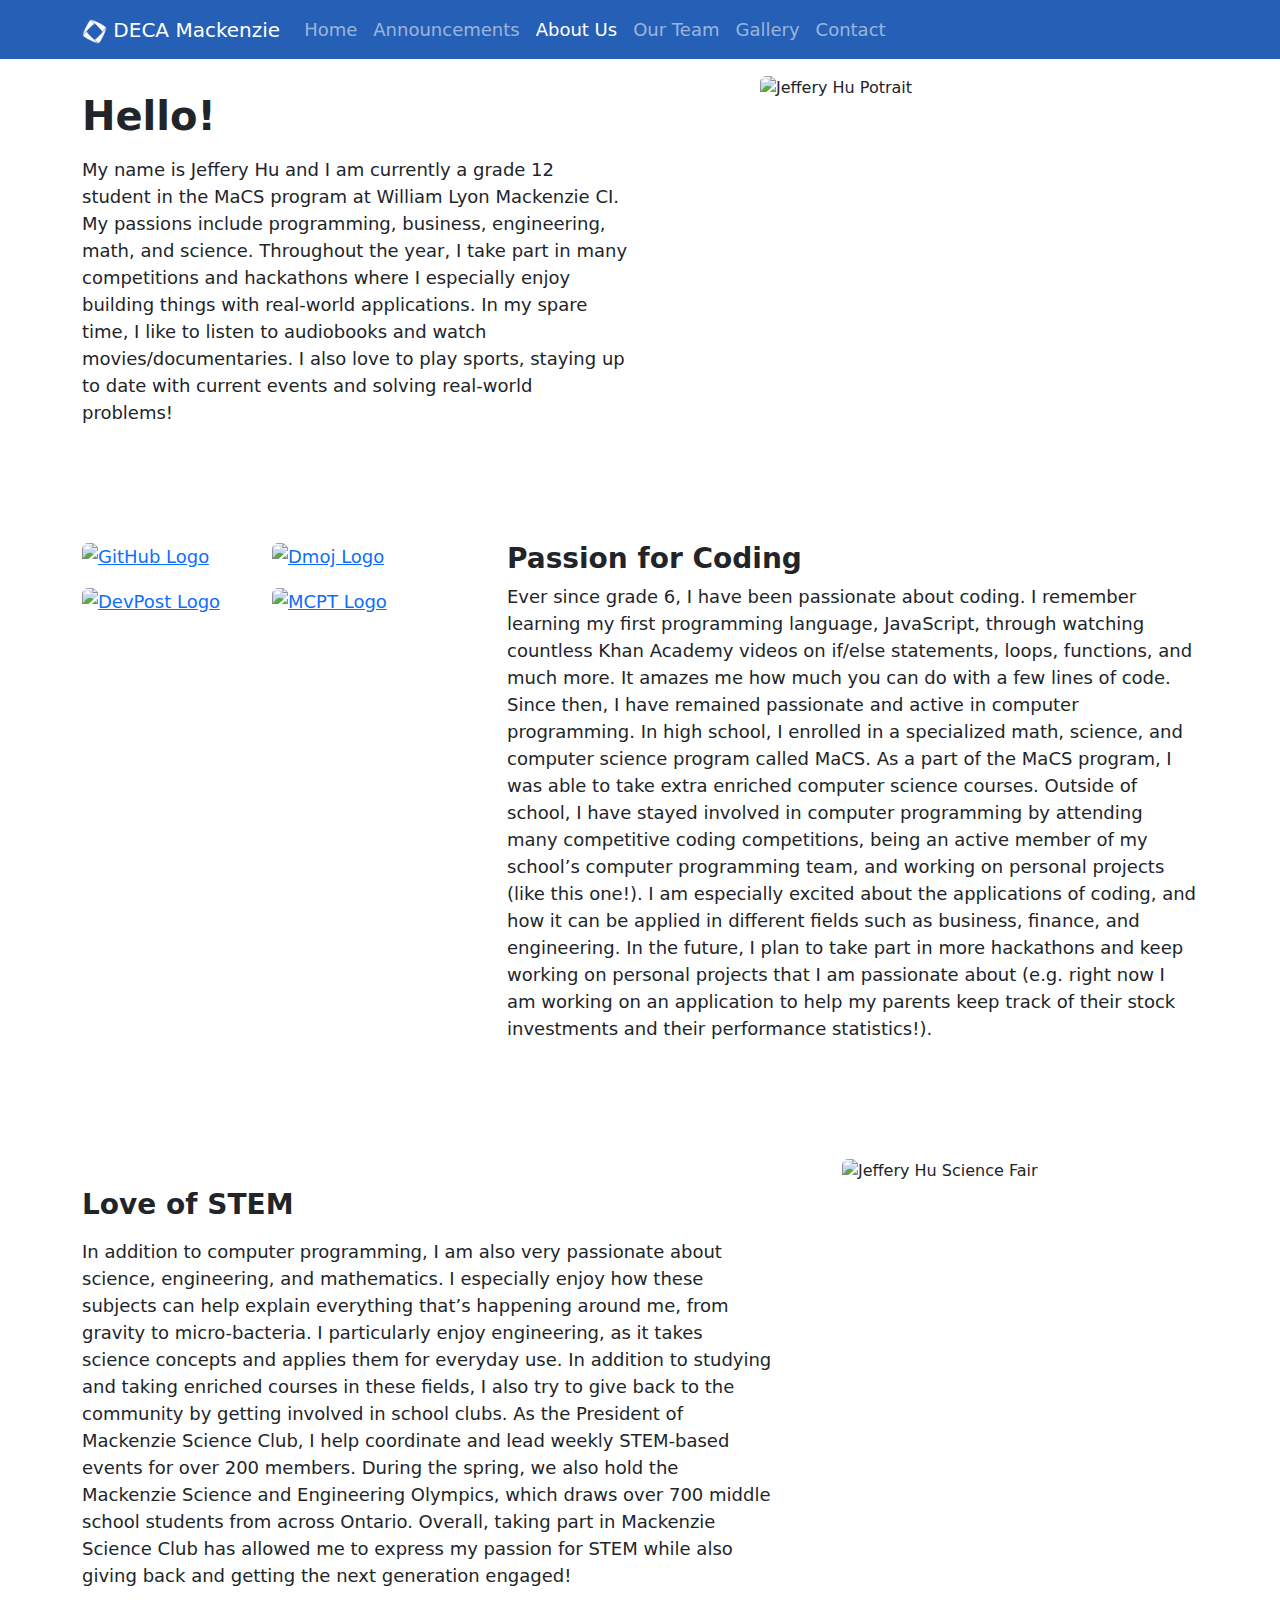
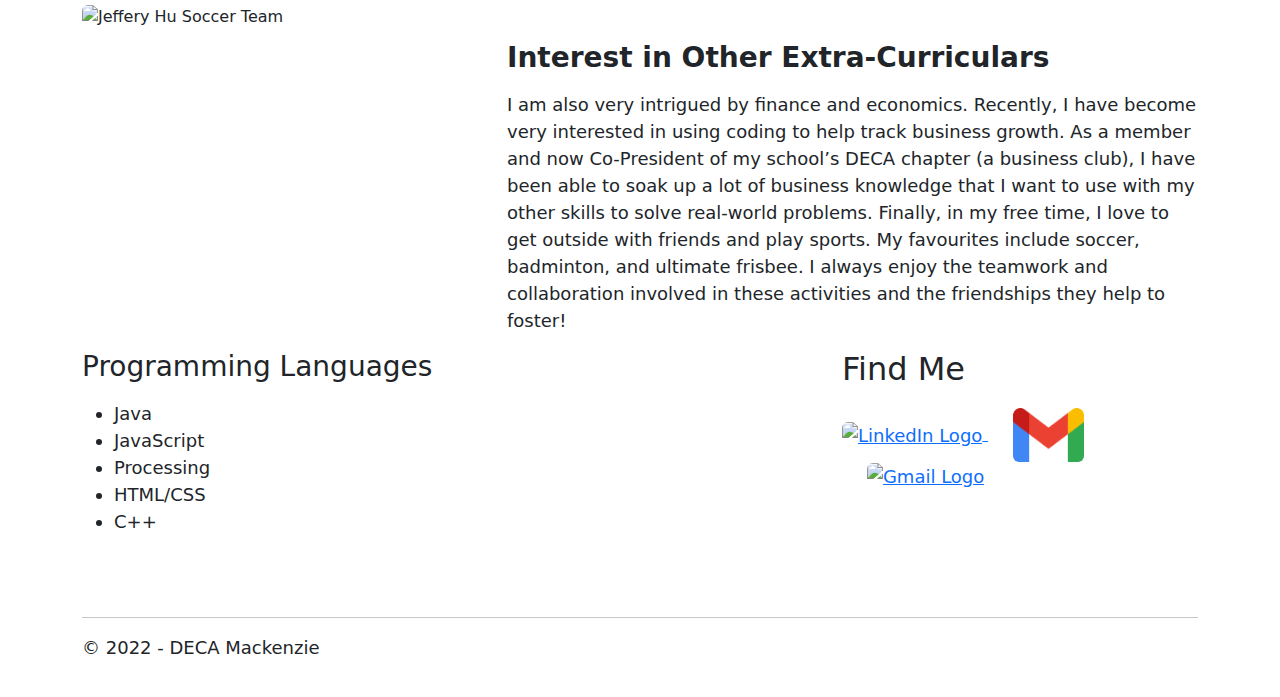
==== docs/About.html @ 407c407c "Finished Home Page" ====
<!DOCTYPE html>

<html lang="en"
    class=" js flexbox flexboxlegacy canvas canvastext webgl no-touch geolocation postmessage websqldatabase indexeddb hashchange history draganddrop websockets rgba hsla multiplebgs backgroundsize borderimage borderradius boxshadow textshadow opacity cssanimations csscolumns cssgradients cssreflections csstransforms csstransforms3d csstransitions fontface generatedcontent video audio localstorage sessionstorage webworkers no-applicationcache svg inlinesvg smil svgclippaths">

<head>
    <!-- Google tag (gtag.js) -->
    <script async src="https://www.googletagmanager.com/gtag/js?id=G-XSNW351X1J"></script>
    <script>
        window.dataLayer = window.dataLayer || [];
        function gtag() { dataLayer.push(arguments); }
        gtag('js', new Date());

        gtag('config', 'G-XSNW351X1J');
    </script>
    <meta http-equiv="Content-Type" content="text/html; charset=UTF-8">
    <meta name="viewport" content="width=device-width, initial-scale=1.0">
    <link href="favicon.ico" rel="shortcut icon" type="image/x-icon" />
    <title>About Us</title>
    <script src="modernizr-2.8.3.js"></script>
    <link href="bootstrap.css" rel="stylesheet">
    <link href="Site.css" rel="stylesheet">
    <link href="favicon.ico" rel="shortcut icon" type="image/x-icon">
    <link rel="stylesheet" href="https://cdn.jsdelivr.net/npm/bootstrap-icons@1.5.0/font/bootstrap-icons.css">
</head>

<body>

    <script src="jquery-3.4.1.js" type="text/javascript"></script>
    <script src="bootstrap.js" type="text/javascript"></script>


    <header>
        <nav class="navbar navbar-expand-lg navbar-dark fixed-top bg-primary">
            <div class="container">
                <a class="navbar-brand" href="Home.html">
                    <img src="images/DECA Diamond.png" width="25" height="25" class="d-inline-block align top"
                        alt="DECA Diamond">
                    DECA Mackenzie
                </a>

                <button class="navbar-toggler" type="button" data-bs-toggle="collapse" data-bs-target="#navbarCollapse"
                    aria-controls="navbarCollapse" aria-expanded="false" aria-label="Toggle navigation">
                    <span class="navbar-toggler-icon"></span>
                </button>

                <div class="collapse navbar-collapse" id="navbarCollapse">
                    <ul class="nav navbar-nav mr-auto">
                        <li class="nav-item">
                            <a class="nav-link" href="Home.html">Home</a>
                        </li>
                        <li class="nav-item">
                            <a class="nav-link" href="Announcements.html">Announcements</a>
                        </li>
                        <li class="nav-item">
                            <a class="nav-link active" href="About.html">About Us</a>
                        </li>
                        <li class="nav-item">
                            <a class="nav-link" href="Team.html">Our Team</a>
                        </li>
                        <li class="nav-item">
                            <a class="nav-link" href="Gallery.html">Gallery</a>
                        </li>
                        <li class="nav-item">
                            <a class="nav-link" href="Contact.html">Contact</a>
                        </li>
                    </ul>
                </div>
            </div>
        </nav>
    </header>

    <div class="container" style="margin-top: 2%">
        <div class="row gx-4">
            <div class="col-md-6" style="margin-bottom: 100px;">
                <h1 class="mt-6 my-3"><b>Hello!</b></h1>
                <p>My name is Jeffery Hu and I am currently a grade 12 student in the MaCS program at William Lyon
                    Mackenzie CI.

                    My passions include programming, business, engineering, math, and science. Throughout the year, I
                    take part in many competitions and hackathons where I especially enjoy building things with
                    real-world applications.
                    In my spare time, I like to listen to audiobooks and watch movies/documentaries. I also love to play
                    sports, staying up to date with current events and solving real-world problems!
            </div>
            <div class="col-md-6" style="margin-bottom: 100px; padding-left: 120px;">
                <img src="images/JefferyWebPhoto.jpg" alt="Jeffery Hu Potrait" width="75%" height="75%"
                    class="rounded img-fluid">
            </div>
        </div>

        <div class="row gx-4">
            <div class="col-md-2">
                <p><a href="https://github.com/Jeffery05" target="_blank" rel="noopener noreferrer">
                        <img src="images/GitHub.png" alt="GitHub Logo" width="100%" height="100%"
                            class="rounded img-fluid">
                    </a></p>
                <p><a href="https://devpost.com/jeffery-hu?ref_content=user-portfolio&ref_feature=portfolio&ref_medium=global-nav"
                        target="_blank" rel="noopener noreferrer">
                        <img src="images/DevPost.jpg" alt="DevPost Logo" width="100%" height="100%"
                            class="rounded img-fluid">
                    </a></p>
            </div>
            <div class="col-md-2">
                <p><a href="https://dmoj.ca/user/FalconX" target="_blank" rel="noopener noreferrer">
                        <img src="images/Dmoj.png" alt="Dmoj Logo" width="100%" height="100%" class="rounded img-fluid">
                    </a></p>
                <p><a href="https://mcpt.ca/user/FalconX" target="_blank" rel="noopener noreferrer">
                        <img src="images/MCPT.png" alt="MCPT Logo" width="100%" height="100%" class="rounded img-fluid">
                    </a></p>
            </div>
            <div class="col-md-8" style="margin-bottom: 100px; padding-left: 5%">
                <h3><b>Passion for Coding</b></h3>
                <p>Ever since grade 6, I have been passionate about coding. I remember learning my first programming
                    language, JavaScript, through watching countless Khan Academy videos on if/else statements, loops,
                    functions, and much more. It amazes me how much you can do with a few lines of code. Since then, I
                    have remained passionate and active in computer programming. In high school, I enrolled in a
                    specialized math, science, and computer science program called MaCS. As a part of the MaCS program,
                    I was able to take extra enriched computer science courses. Outside of school, I have stayed
                    involved in computer programming by attending many competitive coding competitions, being an active
                    member of my school’s computer programming team, and working on personal projects (like this one!).
                    I am especially excited about the applications of coding, and how it can be applied in different
                    fields such as business, finance, and engineering. In the future, I plan to take part in
                    more hackathons and keep working on personal projects that I am passionate about (e.g. right now I
                    am working on an application to help my parents keep track of their stock investments and their
                    performance statistics!).
            </div>
        </div>

        <div class="row gx-4">
            <div class="col-md-8" style="padding-right: 5%">
                <h3 class="mt-6 my-3" style="padding-top: 2%"><b>Love of STEM</b></h3>
                <p>In addition to computer programming, I am also very passionate about science, engineering, and
                    mathematics. I especially enjoy how these subjects can help explain everything that’s happening
                    around me, from gravity to micro-bacteria. I particularly enjoy engineering, as it takes science
                    concepts and applies them for everyday use. In addition to studying and taking enriched courses in
                    these fields, I also try to give back to the community by getting involved in school clubs. As the
                    President of Mackenzie Science Club, I help coordinate and lead weekly STEM-based events for over
                    200 members. During the spring, we also hold the Mackenzie Science and Engineering Olympics, which
                    draws over 700 middle school students from across Ontario. Overall, taking part in Mackenzie Science
                    Club has allowed me to express my passion for STEM while also giving back and getting the next
                    generation engaged!
            </div>
            <div class="col-md-4" style="margin-bottom: 50px;">
                <img src="images/Jeffery Science Fair.jpg" alt="Jeffery Hu Science Fair" width="100%" height="100%"
                    class="rounded img-fluid">
            </div>
        </div>

        <div class="row gx-4">
            <div class="col-md-4" style="margin-bottom: 50px;">
                <img src="images/Jeffery_Soccer.jpg" alt="Jeffery Hu Soccer Team" width="100%" height="100%"
                    class="rounded img-fluid">
            </div>
            <div class="col-md-8" style="padding-left: 5%">
                <h3 class="p-8 my-3" style="padding-top: 3%"><b>Interest in Other Extra-Curriculars</b></h3>
                <p>I am also very intrigued by finance and economics. Recently, I have become very interested in using coding
                    to help track business growth. As a member and now Co-President of my school’s DECA chapter (a business club), I have
                    been able to soak up a lot of business knowledge that I want to use with my other skills to solve
                    real-world problems. Finally, in my free time, I love to get outside with friends and play sports.
                    My favourites include soccer, badminton, and ultimate frisbee. I always enjoy the teamwork and
                    collaboration involved in these activities and the friendships they help to foster!
            </div>
        </div>

        <div class="row gx-4">
            <div class="col-md-8" style="margin-bottom: 50px;">
                <h3 class="p-6">Programming Languages</h3>
                <p style="list-style-type:disc;">
                <ul>
                    <li>Java</li>

                    <li>JavaScript</li>

                    <li>Processing</li>
                    <li>HTML/CSS</li>
                    <li>C++</li>
                </ul>
                </p>
            </div>
            <div class="col-md-4">
                <h2 style="margin-bottom: 20px;">Find Me</h2>
                <p><a href="https://www.linkedin.com/in/jeffery-hu/" target="_blank" rel="noopener noreferrer">
                        <img src="images/LinkedIn.png" alt="LinkedIn Logo" width="20%" height="20%"
                            class="rounded img-fluid">
                    </a><a href="Contact.html" target="_blank" rel="noopener noreferrer" style="margin-left: 7%;">
                        <img src="images/Gmail Logo.png" alt="Gmail Logo" width="20%" height="30%"
                            class="rounded img-fluid">
                    </a>
                    <a href="https://github.com/Jeffery05" target="_blank" rel="noopener noreferrer"
                        style="margin-left: 7%;">
                        <img src="images/GitHub.png" alt="Gmail Logo" width="20%" height="20%"
                            class="rounded img-fluid">
                    </a>
                </p>
            </div>
        </div>
        <hr>
        <footer>
            <p>© 2022 - DECA Mackenzie</p>
        </footer>
    </div>

</body>

</html>
---- docs/Site.css ----
﻿/* Move down content because we have a fixed navbar that is 50px tall */
body {
    padding-top: 50px;
    padding-bottom: 20px;
}

/* Wrapping element */
/* Set some basic padding to keep content from hitting the edges */
.body-content {
    padding-left: 15px;
    padding-right: 15px;
}

li{
    font-size: 18px !important;
}

/* Set widths on the form inputs since otherwise they're 100% wide */
input,
select,
textarea {
    max-width: 2000px;
}

p {font-size: 18px;}

.jumbotron-welcome{
    background: url('images/MainPageBackground.webp') no-repeat fixed;
}


/* Responsive: Portrait tablets and up */
@media screen and (min-width: 768px) {
    .jumbotron {
        margin-top: 0px;
    }
    .body-content {
        padding: 0;
    }
}

.carousel-caption {
    bottom: 1rem;
    z-index: 10;
}

.carousel-item {
    height: 40rem;
    max-width: 100vw;
    background-size: cover;
    background-position: center center;
    background-repeat: no-repeat;
}

.welcome-carousel-image1{
    box-shadow: inset 0 0 0 100vw rgba(0, 0, 0, 0.3);
    background-image: url('images/2019-2020\ Marketing\ Photo.jpg')
}

.welcome-carousel-image2{
    box-shadow: inset 0 0 0 100vw rgba(0, 0, 0, 0.3);
    background-image: url('images/Announcement.png')
}

.welcome-carousel-image3{
    box-shadow: inset 0 0 0 100vw rgba(0, 0, 0, 0.3);
    background-image: url('images/ACED\ Chapter\ Photo.jpg')
}

.welcome-carousel-image4{
    box-shadow: inset 0 0 0 100vw rgba(0, 0, 0, 0.3);
    background-image: url('images/DECA\ Exec\ Info\ Meet\ 2022-2023.png')
}

.welcome-carousel-image5{
    box-shadow: inset 0 0 0 100vw rgba(0, 0, 0, 0.3);
    background-image: url('images/Principles\ Group\ Photo.jpg')
}

.welcome-carousel-image6{
    box-shadow: inset 0 0 0 100vw rgba(0, 0, 0, 0.3);
    background-image: url('images/Contact.png')
}

.btn-default{
    background-color: rgb(38, 96, 182)  !important;
    color: rgb(255, 255, 255) !important;
}

.bg-primary {
    background-color:rgb(38, 96, 182) !important;
  }

.card-footer{
    background: transparent;
    border-top: 0px;
}

.jumbotron{
    box-shadow: inset 0 0 0 100vw rgba(0, 0, 0, 0);
    height: 75vh;
    background-size: cover;
}
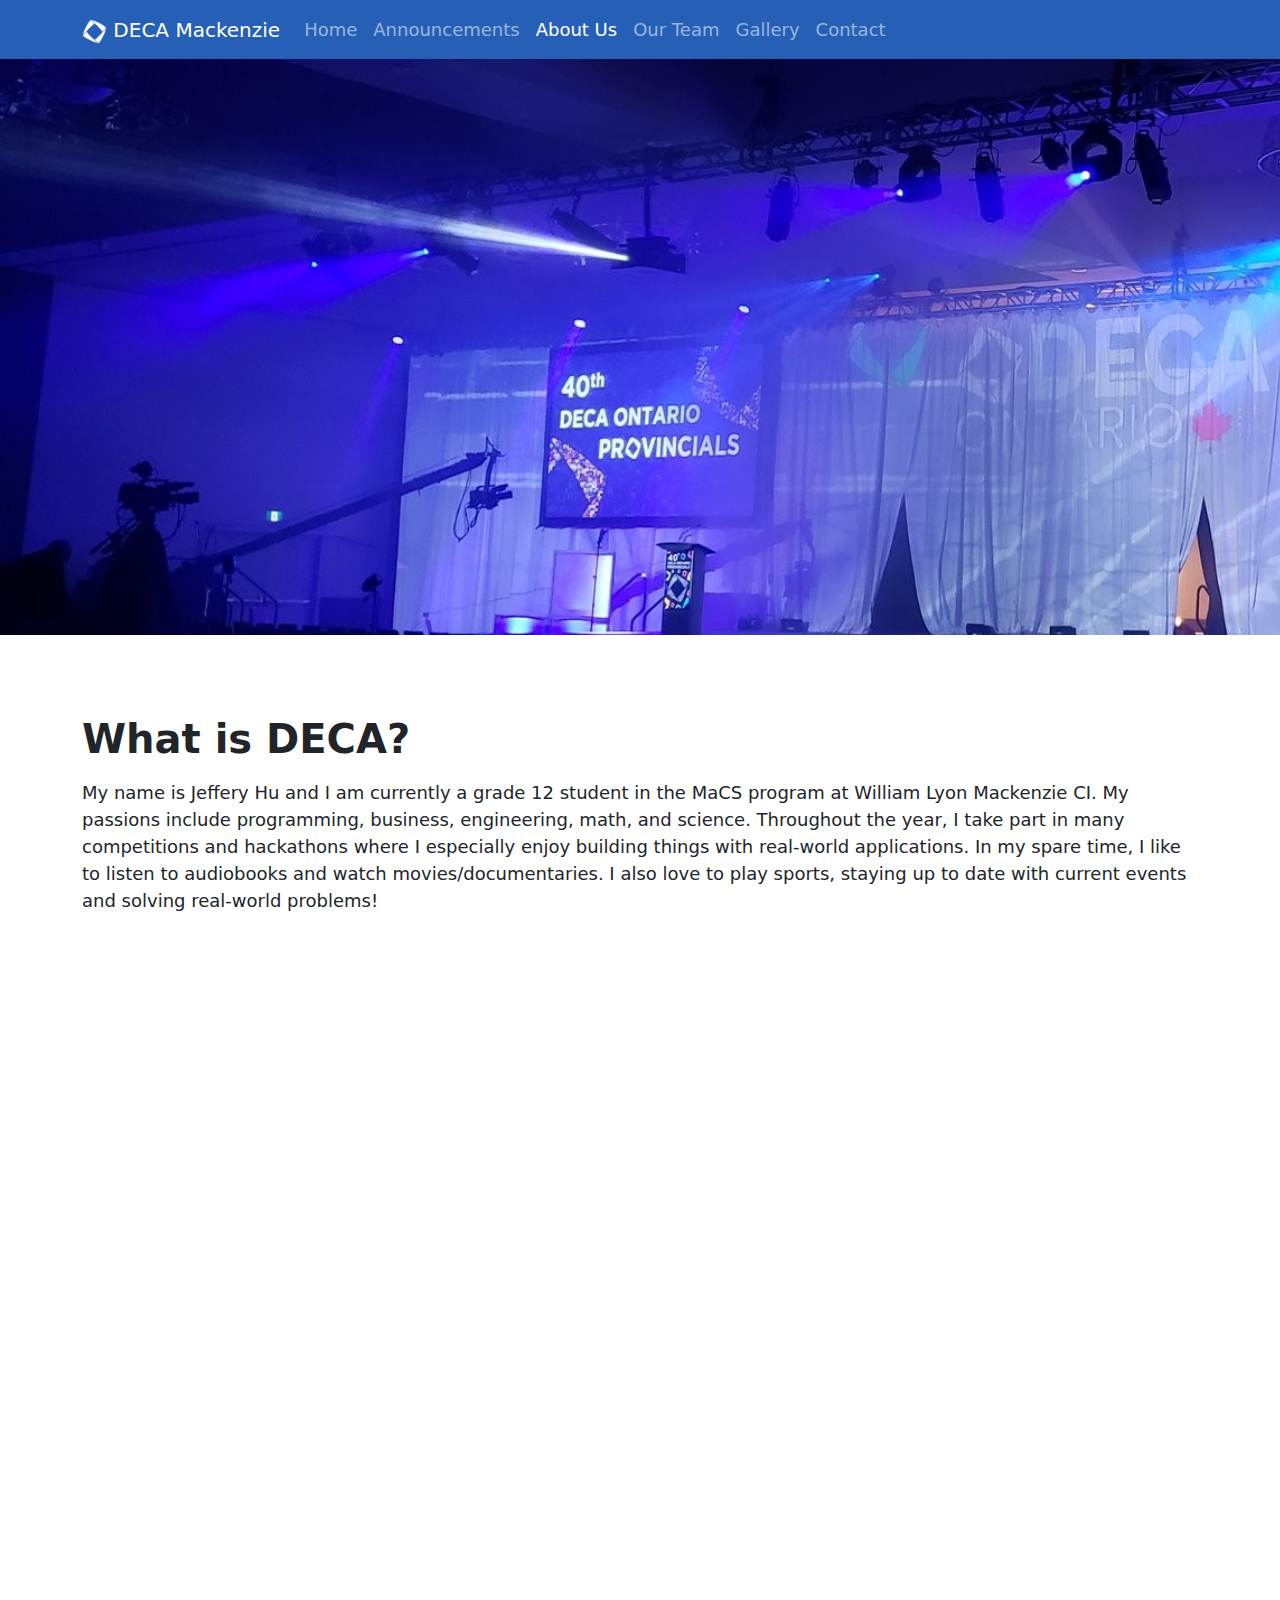
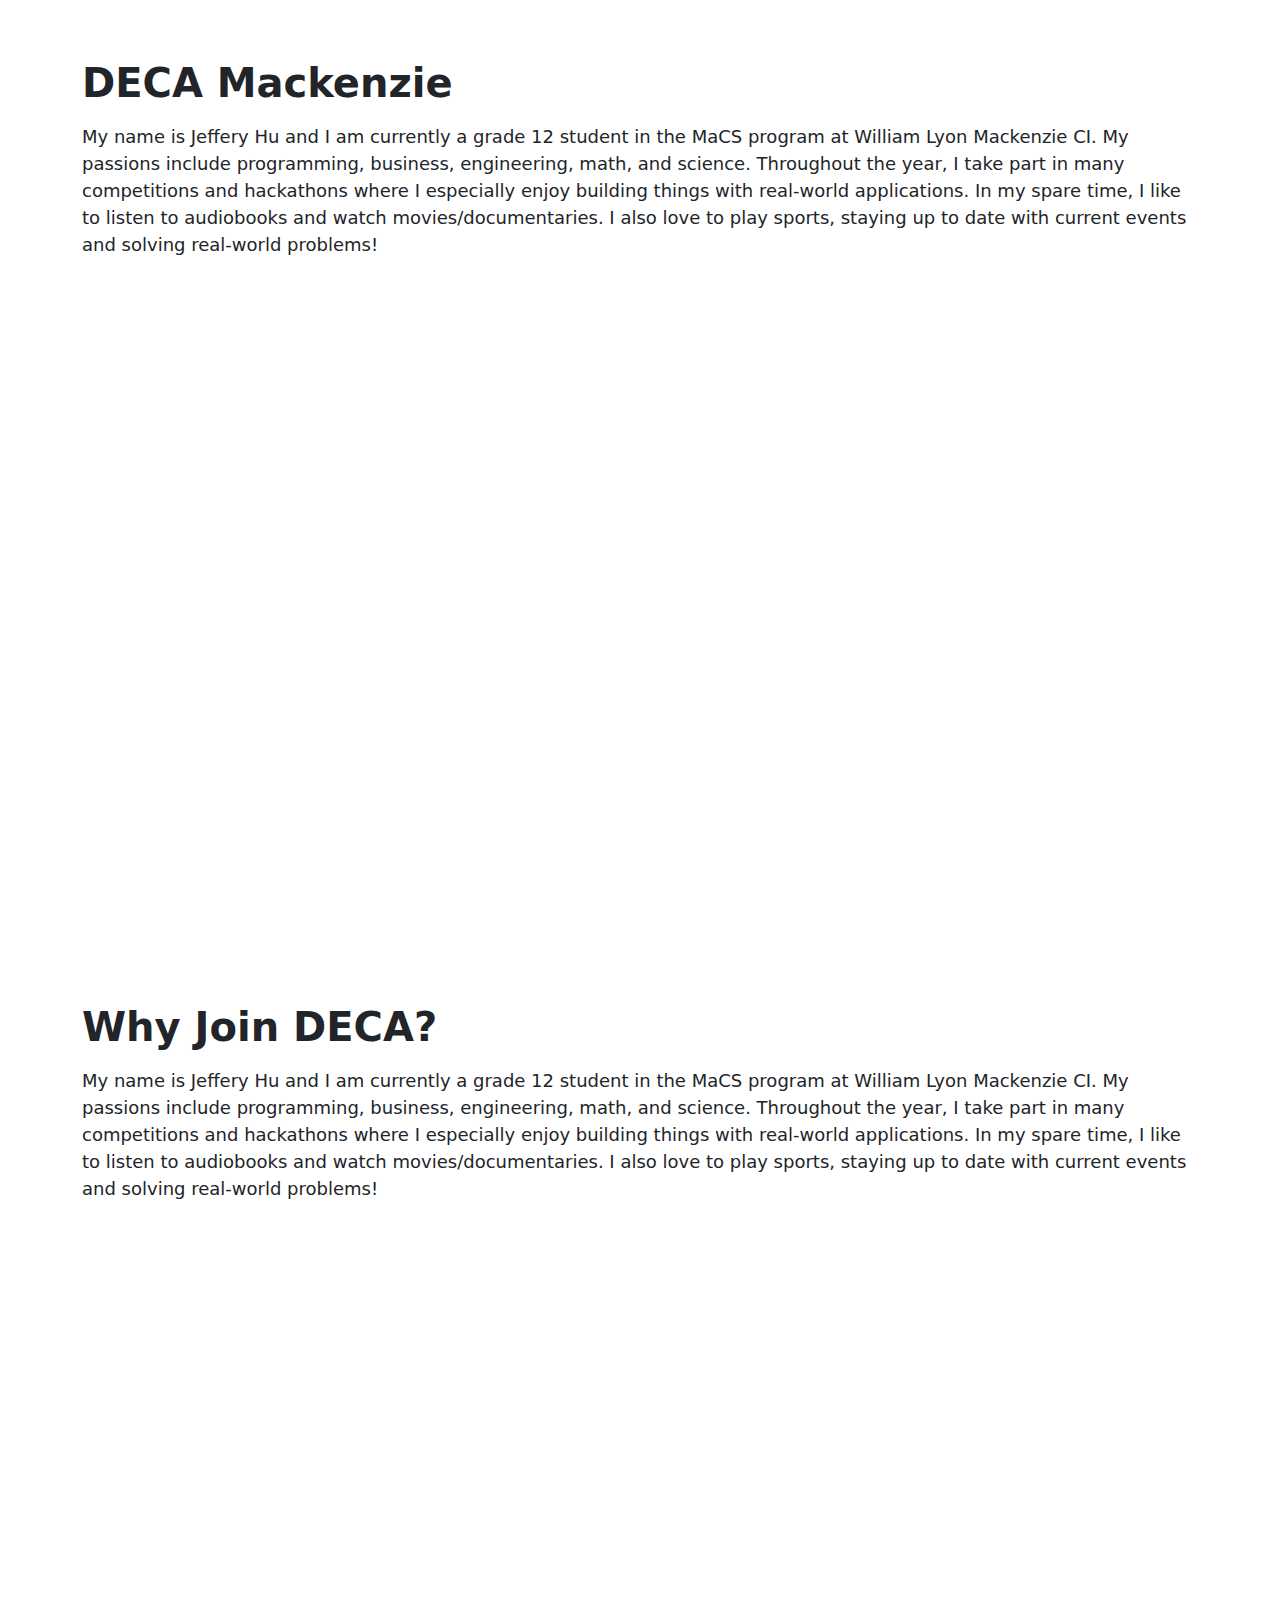
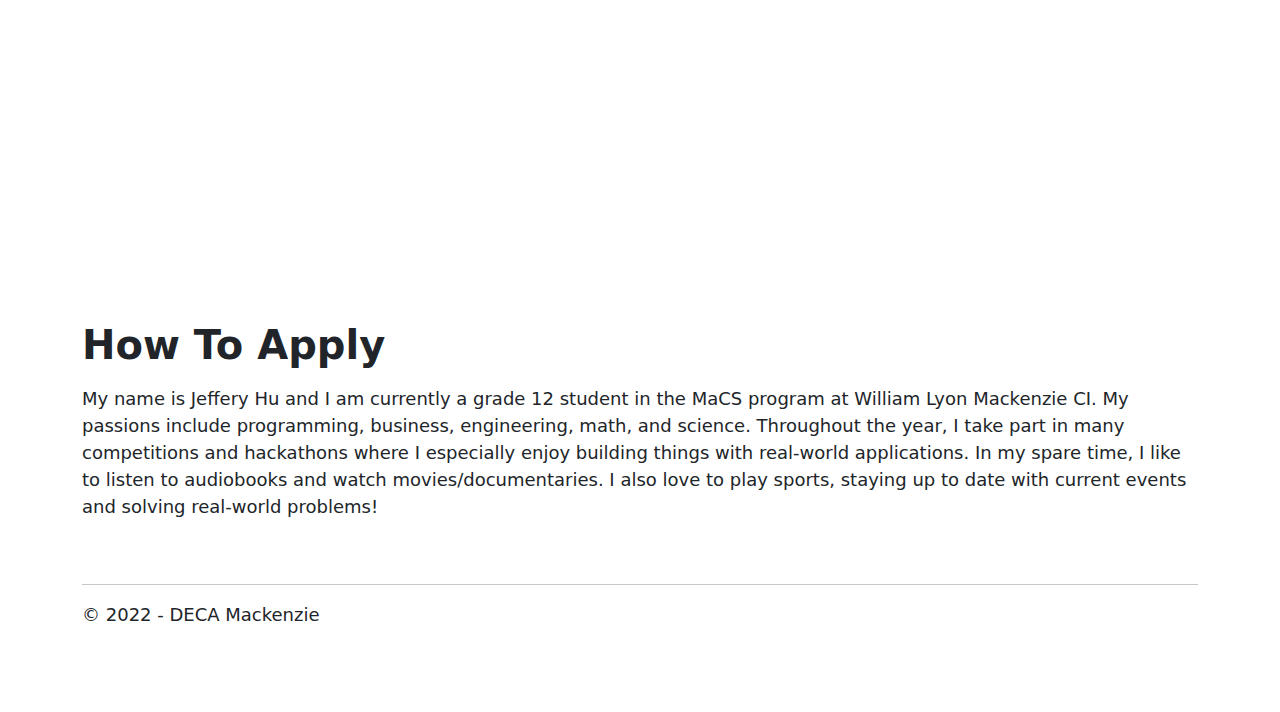
==== commit 41bffd03: "Finished Gallery and Edited About" ====
--- a/docs/About.html
+++ b/docs/About.html
@@ -70,130 +70,79 @@
         </nav>
     </header>
 
-    <div class="container" style="margin-top: 2%">
+    <div class="container-fluid jumbotron jumbotron-welcome py-5">
+        <div class="container">
+        </div>
+    </div>
+
+    <div class="container" style="margin-top: 5%; margin-bottom: 5%">
         <div class="row gx-4">
-            <div class="col-md-6" style="margin-bottom: 100px;">
-                <h1 class="mt-6 my-3"><b>Hello!</b></h1>
-                <p>My name is Jeffery Hu and I am currently a grade 12 student in the MaCS program at William Lyon
-                    Mackenzie CI.
+            <h1 class="mt-6 my-3 text-align: center"><b>What is DECA?</b></h1>
+            <p>My name is Jeffery Hu and I am currently a grade 12 student in the MaCS program at William Lyon
+                Mackenzie CI.
 
-                    My passions include programming, business, engineering, math, and science. Throughout the year, I
-                    take part in many competitions and hackathons where I especially enjoy building things with
-                    real-world applications.
-                    In my spare time, I like to listen to audiobooks and watch movies/documentaries. I also love to play
-                    sports, staying up to date with current events and solving real-world problems!
-            </div>
-            <div class="col-md-6" style="margin-bottom: 100px; padding-left: 120px;">
-                <img src="images/JefferyWebPhoto.jpg" alt="Jeffery Hu Potrait" width="75%" height="75%"
-                    class="rounded img-fluid">
-            </div>
+                My passions include programming, business, engineering, math, and science. Throughout the year, I
+                take part in many competitions and hackathons where I especially enjoy building things with
+                real-world applications.
+                In my spare time, I like to listen to audiobooks and watch movies/documentaries. I also love to play
+                sports, staying up to date with current events and solving real-world problems!
         </div>
+    </div>
 
+    <div class="container-fluid jumbotron jumbotron-DECAMackenzie py-5">
+        <div class="container">
+        </div>
+    </div>
+
+    <div class="container" style="margin-top: 5%; margin-bottom: 5%">
         <div class="row gx-4">
-            <div class="col-md-2">
-                <p><a href="https://github.com/Jeffery05" target="_blank" rel="noopener noreferrer">
-                        <img src="images/GitHub.png" alt="GitHub Logo" width="100%" height="100%"
-                            class="rounded img-fluid">
-                    </a></p>
-                <p><a href="https://devpost.com/jeffery-hu?ref_content=user-portfolio&ref_feature=portfolio&ref_medium=global-nav"
-                        target="_blank" rel="noopener noreferrer">
-                        <img src="images/DevPost.jpg" alt="DevPost Logo" width="100%" height="100%"
-                            class="rounded img-fluid">
-                    </a></p>
-            </div>
-            <div class="col-md-2">
-                <p><a href="https://dmoj.ca/user/FalconX" target="_blank" rel="noopener noreferrer">
-                        <img src="images/Dmoj.png" alt="Dmoj Logo" width="100%" height="100%" class="rounded img-fluid">
-                    </a></p>
-                <p><a href="https://mcpt.ca/user/FalconX" target="_blank" rel="noopener noreferrer">
-                        <img src="images/MCPT.png" alt="MCPT Logo" width="100%" height="100%" class="rounded img-fluid">
-                    </a></p>
-            </div>
-            <div class="col-md-8" style="margin-bottom: 100px; padding-left: 5%">
-                <h3><b>Passion for Coding</b></h3>
-                <p>Ever since grade 6, I have been passionate about coding. I remember learning my first programming
-                    language, JavaScript, through watching countless Khan Academy videos on if/else statements, loops,
-                    functions, and much more. It amazes me how much you can do with a few lines of code. Since then, I
-                    have remained passionate and active in computer programming. In high school, I enrolled in a
-                    specialized math, science, and computer science program called MaCS. As a part of the MaCS program,
-                    I was able to take extra enriched computer science courses. Outside of school, I have stayed
-                    involved in computer programming by attending many competitive coding competitions, being an active
-                    member of my school’s computer programming team, and working on personal projects (like this one!).
-                    I am especially excited about the applications of coding, and how it can be applied in different
-                    fields such as business, finance, and engineering. In the future, I plan to take part in
-                    more hackathons and keep working on personal projects that I am passionate about (e.g. right now I
-                    am working on an application to help my parents keep track of their stock investments and their
-                    performance statistics!).
-            </div>
+            <h1 class="mt-6 my-3 text-align: center"><b>DECA Mackenzie</b></h1>
+            <p>My name is Jeffery Hu and I am currently a grade 12 student in the MaCS program at William Lyon
+                Mackenzie CI.
+
+                My passions include programming, business, engineering, math, and science. Throughout the year, I
+                take part in many competitions and hackathons where I especially enjoy building things with
+                real-world applications.
+                In my spare time, I like to listen to audiobooks and watch movies/documentaries. I also love to play
+                sports, staying up to date with current events and solving real-world problems!
         </div>
+    </div>
 
+    <div class="container-fluid jumbotron jumbotron-WhyJoin py-5">
+        <div class="container">
+        </div>
+    </div>
+
+    <div class="container" style="margin-top: 5%; margin-bottom: 5%">
         <div class="row gx-4">
-            <div class="col-md-8" style="padding-right: 5%">
-                <h3 class="mt-6 my-3" style="padding-top: 2%"><b>Love of STEM</b></h3>
-                <p>In addition to computer programming, I am also very passionate about science, engineering, and
-                    mathematics. I especially enjoy how these subjects can help explain everything that’s happening
-                    around me, from gravity to micro-bacteria. I particularly enjoy engineering, as it takes science
-                    concepts and applies them for everyday use. In addition to studying and taking enriched courses in
-                    these fields, I also try to give back to the community by getting involved in school clubs. As the
-                    President of Mackenzie Science Club, I help coordinate and lead weekly STEM-based events for over
-                    200 members. During the spring, we also hold the Mackenzie Science and Engineering Olympics, which
-                    draws over 700 middle school students from across Ontario. Overall, taking part in Mackenzie Science
-                    Club has allowed me to express my passion for STEM while also giving back and getting the next
-                    generation engaged!
-            </div>
-            <div class="col-md-4" style="margin-bottom: 50px;">
-                <img src="images/Jeffery Science Fair.jpg" alt="Jeffery Hu Science Fair" width="100%" height="100%"
-                    class="rounded img-fluid">
-            </div>
+            <h1 class="mt-6 my-3 text-align: center"><b>Why Join DECA?</b></h1>
+            <p>My name is Jeffery Hu and I am currently a grade 12 student in the MaCS program at William Lyon
+                Mackenzie CI.
+
+                My passions include programming, business, engineering, math, and science. Throughout the year, I
+                take part in many competitions and hackathons where I especially enjoy building things with
+                real-world applications.
+                In my spare time, I like to listen to audiobooks and watch movies/documentaries. I also love to play
+                sports, staying up to date with current events and solving real-world problems!
         </div>
+    </div>
 
-        <div class="row gx-4">
-            <div class="col-md-4" style="margin-bottom: 50px;">
-                <img src="images/Jeffery_Soccer.jpg" alt="Jeffery Hu Soccer Team" width="100%" height="100%"
-                    class="rounded img-fluid">
-            </div>
-            <div class="col-md-8" style="padding-left: 5%">
-                <h3 class="p-8 my-3" style="padding-top: 3%"><b>Interest in Other Extra-Curriculars</b></h3>
-                <p>I am also very intrigued by finance and economics. Recently, I have become very interested in using coding
-                    to help track business growth. As a member and now Co-President of my school’s DECA chapter (a business club), I have
-                    been able to soak up a lot of business knowledge that I want to use with my other skills to solve
-                    real-world problems. Finally, in my free time, I love to get outside with friends and play sports.
-                    My favourites include soccer, badminton, and ultimate frisbee. I always enjoy the teamwork and
-                    collaboration involved in these activities and the friendships they help to foster!
-            </div>
+    <div class="container-fluid jumbotron jumbotron-HowToApply py-5">
+        <div class="container">
         </div>
+    </div>
 
-        <div class="row gx-4">
-            <div class="col-md-8" style="margin-bottom: 50px;">
-                <h3 class="p-6">Programming Languages</h3>
-                <p style="list-style-type:disc;">
-                <ul>
-                    <li>Java</li>
+    <div class="container" style="margin-top: 3%; margin-bottom: 5%">
+        <div class="row gx-4 mb-5">
+            <h1 class="mt-6 my-3 text-align: center"><b>How To Apply</b></h1>
+            <p>My name is Jeffery Hu and I am currently a grade 12 student in the MaCS program at William Lyon
+                Mackenzie CI.
 
-                    <li>JavaScript</li>
-
-                    <li>Processing</li>
-                    <li>HTML/CSS</li>
-                    <li>C++</li>
-                </ul>
-                </p>
-            </div>
-            <div class="col-md-4">
-                <h2 style="margin-bottom: 20px;">Find Me</h2>
-                <p><a href="https://www.linkedin.com/in/jeffery-hu/" target="_blank" rel="noopener noreferrer">
-                        <img src="images/LinkedIn.png" alt="LinkedIn Logo" width="20%" height="20%"
-                            class="rounded img-fluid">
-                    </a><a href="Contact.html" target="_blank" rel="noopener noreferrer" style="margin-left: 7%;">
-                        <img src="images/Gmail Logo.png" alt="Gmail Logo" width="20%" height="30%"
-                            class="rounded img-fluid">
-                    </a>
-                    <a href="https://github.com/Jeffery05" target="_blank" rel="noopener noreferrer"
-                        style="margin-left: 7%;">
-                        <img src="images/GitHub.png" alt="Gmail Logo" width="20%" height="20%"
-                            class="rounded img-fluid">
-                    </a>
-                </p>
-            </div>
+                My passions include programming, business, engineering, math, and science. Throughout the year, I
+                take part in many competitions and hackathons where I especially enjoy building things with
+                real-world applications.
+                In my spare time, I like to listen to audiobooks and watch movies/documentaries. I also love to play
+                sports, staying up to date with current events and solving real-world problems!
         </div>
         <hr>
         <footer>
@@ -201,6 +150,8 @@
         </footer>
     </div>
 
+        
+
 </body>
 
 </html>--- a/docs/Site.css
+++ b/docs/Site.css
@@ -25,9 +25,20 @@
 p {font-size: 18px;}
 
 .jumbotron-welcome{
-    background: url('images/MainPageBackground.webp') no-repeat fixed;
-}
-
+    background: url('images/DECA\ Stage.jpg') no-repeat fixed;
+}
+
+.jumbotron-DECAMackenzie{
+    background: url('images/DECA\ Logo.png') no-repeat fixed;
+}
+
+.jumbotron-WhyJoin{
+    background: url('images/Why\ Join.jpg') no-repeat fixed;
+}
+
+.jumbotron-HowToApply{
+    background: url('images/HowToApply.jpg') no-repeat fixed;
+}
 
 /* Responsive: Portrait tablets and up */
 @media screen and (min-width: 768px) {
@@ -44,14 +55,6 @@
     z-index: 10;
 }
 
-.carousel-item {
-    height: 40rem;
-    max-width: 100vw;
-    background-size: cover;
-    background-position: center center;
-    background-repeat: no-repeat;
-}
-
 .welcome-carousel-image1{
     box-shadow: inset 0 0 0 100vw rgba(0, 0, 0, 0.3);
     background-image: url('images/2019-2020\ Marketing\ Photo.jpg')
@@ -80,6 +83,186 @@
 .welcome-carousel-image6{
     box-shadow: inset 0 0 0 100vw rgba(0, 0, 0, 0.3);
     background-image: url('images/Contact.png')
+}
+
+.ACED-carousel-image1{
+    box-shadow: inset 0 0 0 100vw rgba(0, 0, 0, 0.3);
+    background-image: url('images/First\ DECA\ Meet.jpg')
+}
+
+.ACED-carousel-image2{
+    box-shadow: inset 0 0 0 100vw rgba(0, 0, 0, 0.3);
+    background-image: url('images/ACED\ Chapter\ Photo.jpg')
+}
+
+.ACED-carousel-image3{
+    box-shadow: inset 0 0 0 100vw rgba(0, 0, 0, 0.3);
+    background-image: url('images/HolidayCaseCompetition2.png')
+}
+
+.ACED-carousel-image4{
+    box-shadow: inset 0 0 0 100vw rgba(0, 0, 0, 0.3);
+    background-image: url('images/HolidayCaseCompetition3.png')
+}
+
+.ACED-carousel-image5{
+    box-shadow: inset 0 0 0 100vw rgba(0, 0, 0, 0.3);
+    background-image: url('images/HolidayCaseCompetition4.png')
+}
+
+.ACED-carousel-image6{
+    box-shadow: inset 0 0 0 100vw rgba(0, 0, 0, 0.3);
+    background-image: url('images/HolidayCaseCompetition5.jpg')
+}
+
+.ACED-carousel-image7{
+    box-shadow: inset 0 0 0 100vw rgba(0, 0, 0, 0.3);
+    background-image: url('images/HolidayCaseCompetition6.jpg')
+}
+
+.ACED-carousel-image8{
+    box-shadow: inset 0 0 0 100vw rgba(0, 0, 0, 0.3);
+    background-image: url('images/EasterCaseCompetition1.png')
+}
+
+.ACED-carousel-image9{
+    box-shadow: inset 0 0 0 100vw rgba(0, 0, 0, 0.3);
+    background-image: url('images/EasterCaseCompetition2.png')
+}
+
+.ACED-carousel-image10{
+    box-shadow: inset 0 0 0 100vw rgba(0, 0, 0, 0.3);
+    background-image: url('images/DECA\ Dinner.jpg')
+}
+
+.DECA20-carousel-image1{
+    box-shadow: inset 0 0 0 100vw rgba(0, 0, 0, 0.3);
+    background-image: url('images/COVID_DECA1.png')
+}
+
+.DECA20-carousel-image2{
+    box-shadow: inset 0 0 0 100vw rgba(0, 0, 0, 0.3);
+    background-image: url('images/COVID_DECA2.png')
+}
+
+.DECA20-carousel-image3{
+    box-shadow: inset 0 0 0 100vw rgba(0, 0, 0, 0.3);
+    background-image: url('images/COVID_DECA3.png')
+}
+
+.DECA20-carousel-image4{
+    box-shadow: inset 0 0 0 100vw rgba(0, 0, 0, 0.3);
+    background-image: url('images/COVID_DECA4.png')
+}
+
+.DECA19-carousel-image1{
+    box-shadow: inset 0 0 0 100vw rgba(0, 0, 0, 0.3);
+    background-image: url('images/DECA19\ Image1.JPG')
+}
+
+.DECA19-carousel-image2{
+    box-shadow: inset 0 0 0 100vw rgba(0, 0, 0, 0.3);
+    background-image: url('images/DECA19_Image2.jpg')
+}
+
+.DECA19-carousel-image3{
+    box-shadow: inset 0 0 0 100vw rgba(0, 0, 0, 0.3);
+    background-image: url('images/DECA19_Image3.jpg')
+}
+
+.DECA19-carousel-image4{
+    box-shadow: inset 0 0 0 100vw rgba(0, 0, 0, 0.3);
+    background-image: url('images/DECA19_Image4.jpg')
+}
+
+.DECA19-carousel-image5{
+    box-shadow: inset 0 0 0 100vw rgba(0, 0, 0, 0.3);
+    background-image: url('images/DECA19_Image5.jpg')
+}
+
+.DECA19-carousel-image6{
+    box-shadow: inset 0 0 0 100vw rgba(0, 0, 0, 0.3);
+    background-image: url('images/DECA19_Image6.jpg')
+}
+
+.DECA19-carousel-image7{
+    box-shadow: inset 0 0 0 100vw rgba(0, 0, 0, 0.3);
+    background-image: url('images/DECA19_Image7.jpg')
+}
+
+.DECA19-carousel-image8{
+    box-shadow: inset 0 0 0 100vw rgba(0, 0, 0, 0.3);
+    background-image: url('images/DECA19\ Image8.JPG')
+}
+
+.DECA19-carousel-image9{
+    box-shadow: inset 0 0 0 100vw rgba(0, 0, 0, 0.3);
+    background-image: url('images/DECA19\ Image9.jpg')
+}
+
+.DECA19-carousel-image10{
+    box-shadow: inset 0 0 0 100vw rgba(0, 0, 0, 0.3);
+    background-image: url('images/DECA19_Image10.jpg')
+}
+
+.DECA19-carousel-image11{
+    box-shadow: inset 0 0 0 100vw rgba(0, 0, 0, 0.3);
+    background-image: url('images/DECA19_Image11.jpg')
+}
+
+.DECA19-carousel-image12{
+    box-shadow: inset 0 0 0 100vw rgba(0, 0, 0, 0.3);
+    background-image: url('images/DECA19_Image12.jpg')
+}
+
+.DECA19-carousel-image13{
+    box-shadow: inset 0 0 0 100vw rgba(0, 0, 0, 0.3);
+    background-image: url('images/DECA19_Image13.jpg')
+}
+
+.DECA19-carousel-image14{
+    box-shadow: inset 0 0 0 100vw rgba(0, 0, 0, 0.3);
+    background-image: url('images/DECA19\ Image14.jpg')
+}
+
+.DECA19-carousel-image15{
+    box-shadow: inset 0 0 0 100vw rgba(0, 0, 0, 0.3);
+    background-image: url('images/DECA19\ Image15.jpg')
+}
+
+.DECA19-carousel-image16{
+    box-shadow: inset 0 0 0 100vw rgba(0, 0, 0, 0.3);
+    background-image: url('images/DECA19\ Image16.jpg')
+}
+
+.DECA19-carousel-image17{
+    box-shadow: inset 0 0 0 100vw rgba(0, 0, 0, 0.3);
+    background-image: url('images/DECA19\ Image17.jpg')
+}
+
+.DECA19-carousel-image18{
+    box-shadow: inset 0 0 0 100vw rgba(0, 0, 0, 0.3);
+    background-image: url('images/DECA19\ Image18.jpg')
+}
+
+.DECA19-carousel-image19{
+    box-shadow: inset 0 0 0 100vw rgba(0, 0, 0, 0.3);
+    background-image: url('images/DECA19\ Image19.jpg')
+}
+
+.DECA19-carousel-image20{
+    box-shadow: inset 0 0 0 100vw rgba(0, 0, 0, 0.3);
+    background-image: url('images/DECA19\ Image20.jpg')
+}
+
+.DECA19-carousel-image21{
+    box-shadow: inset 0 0 0 100vw rgba(0, 0, 0, 0.3);
+    background-image: url('images/DECA19_Image21.jpg')
+}
+
+.DECA19-carousel-image22{
+    box-shadow: inset 0 0 0 100vw rgba(0, 0, 0, 0.3);
+    background-image: url('images/DECA19\ Image22.jpg')
 }
 
 .btn-default{
@@ -98,6 +281,6 @@
 
 .jumbotron{
     box-shadow: inset 0 0 0 100vw rgba(0, 0, 0, 0);
-    height: 75vh;
+    height: 65vh;
     background-size: cover;
 }
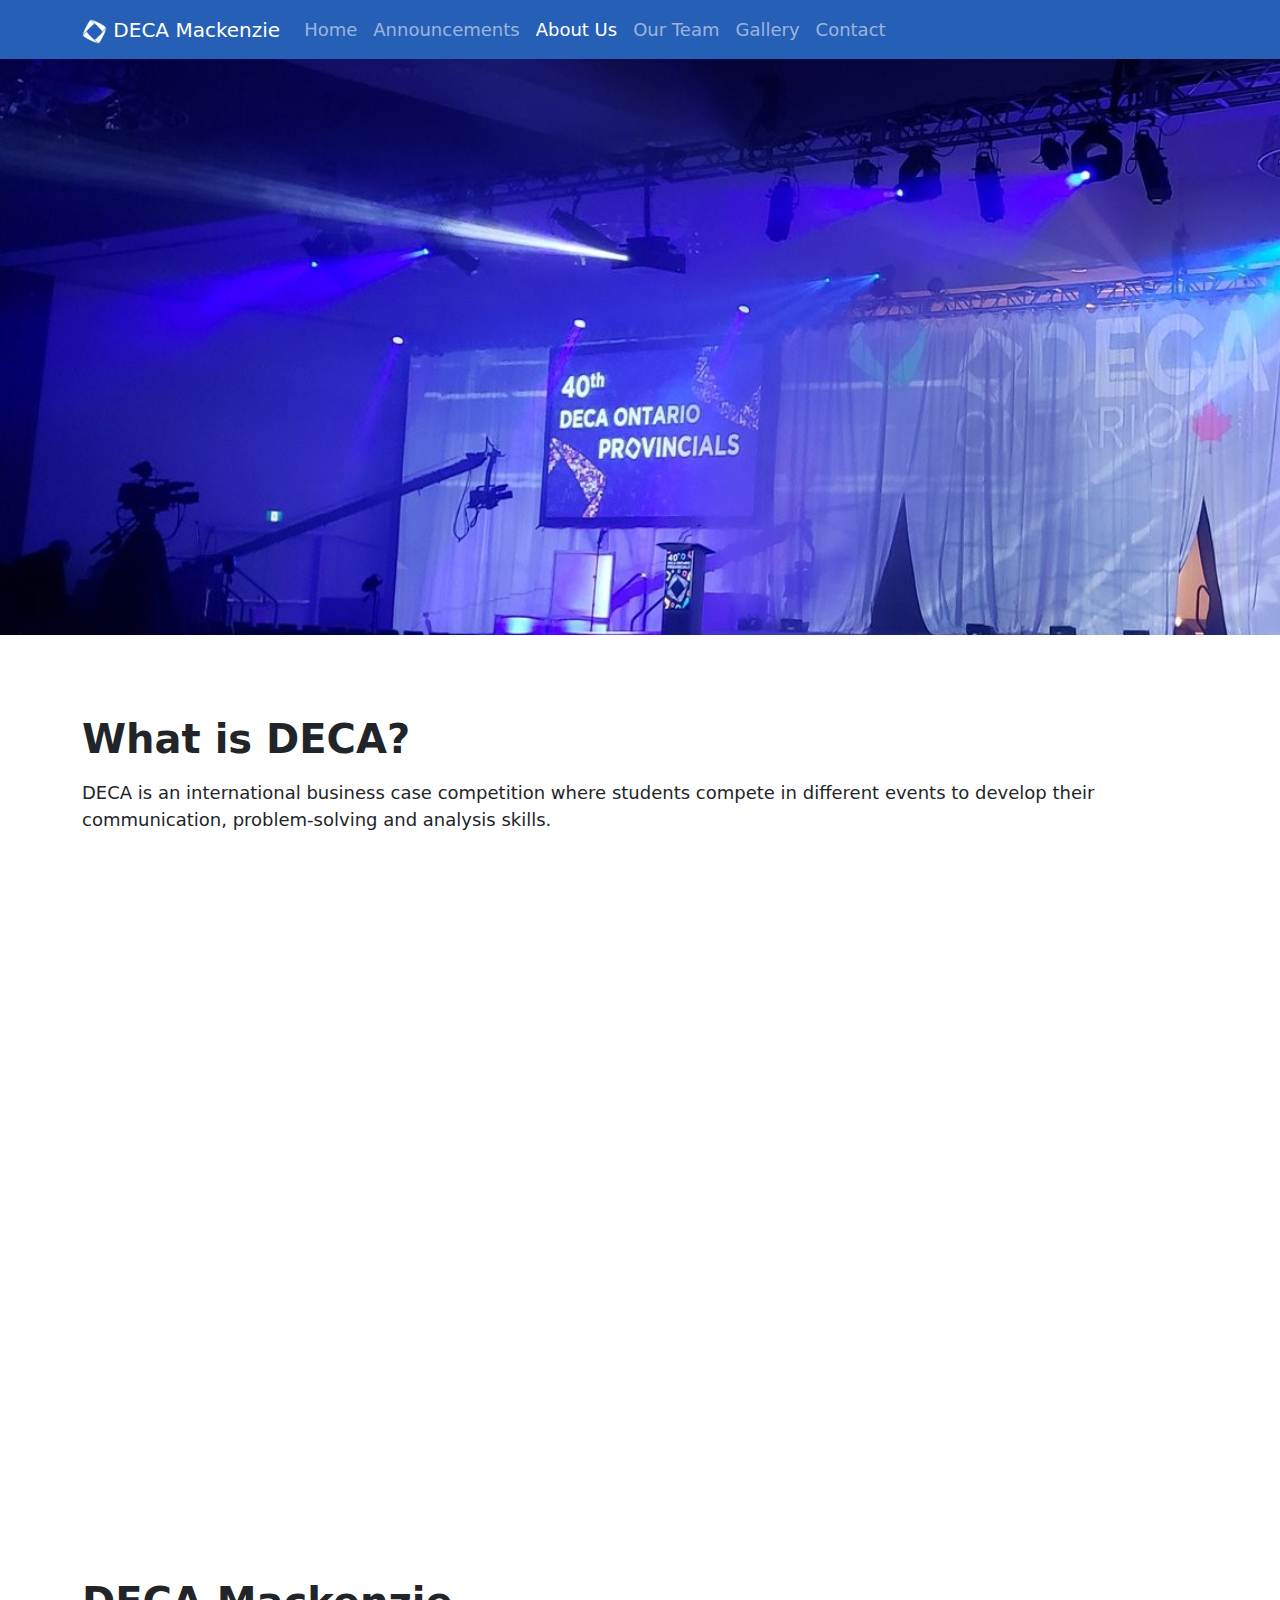
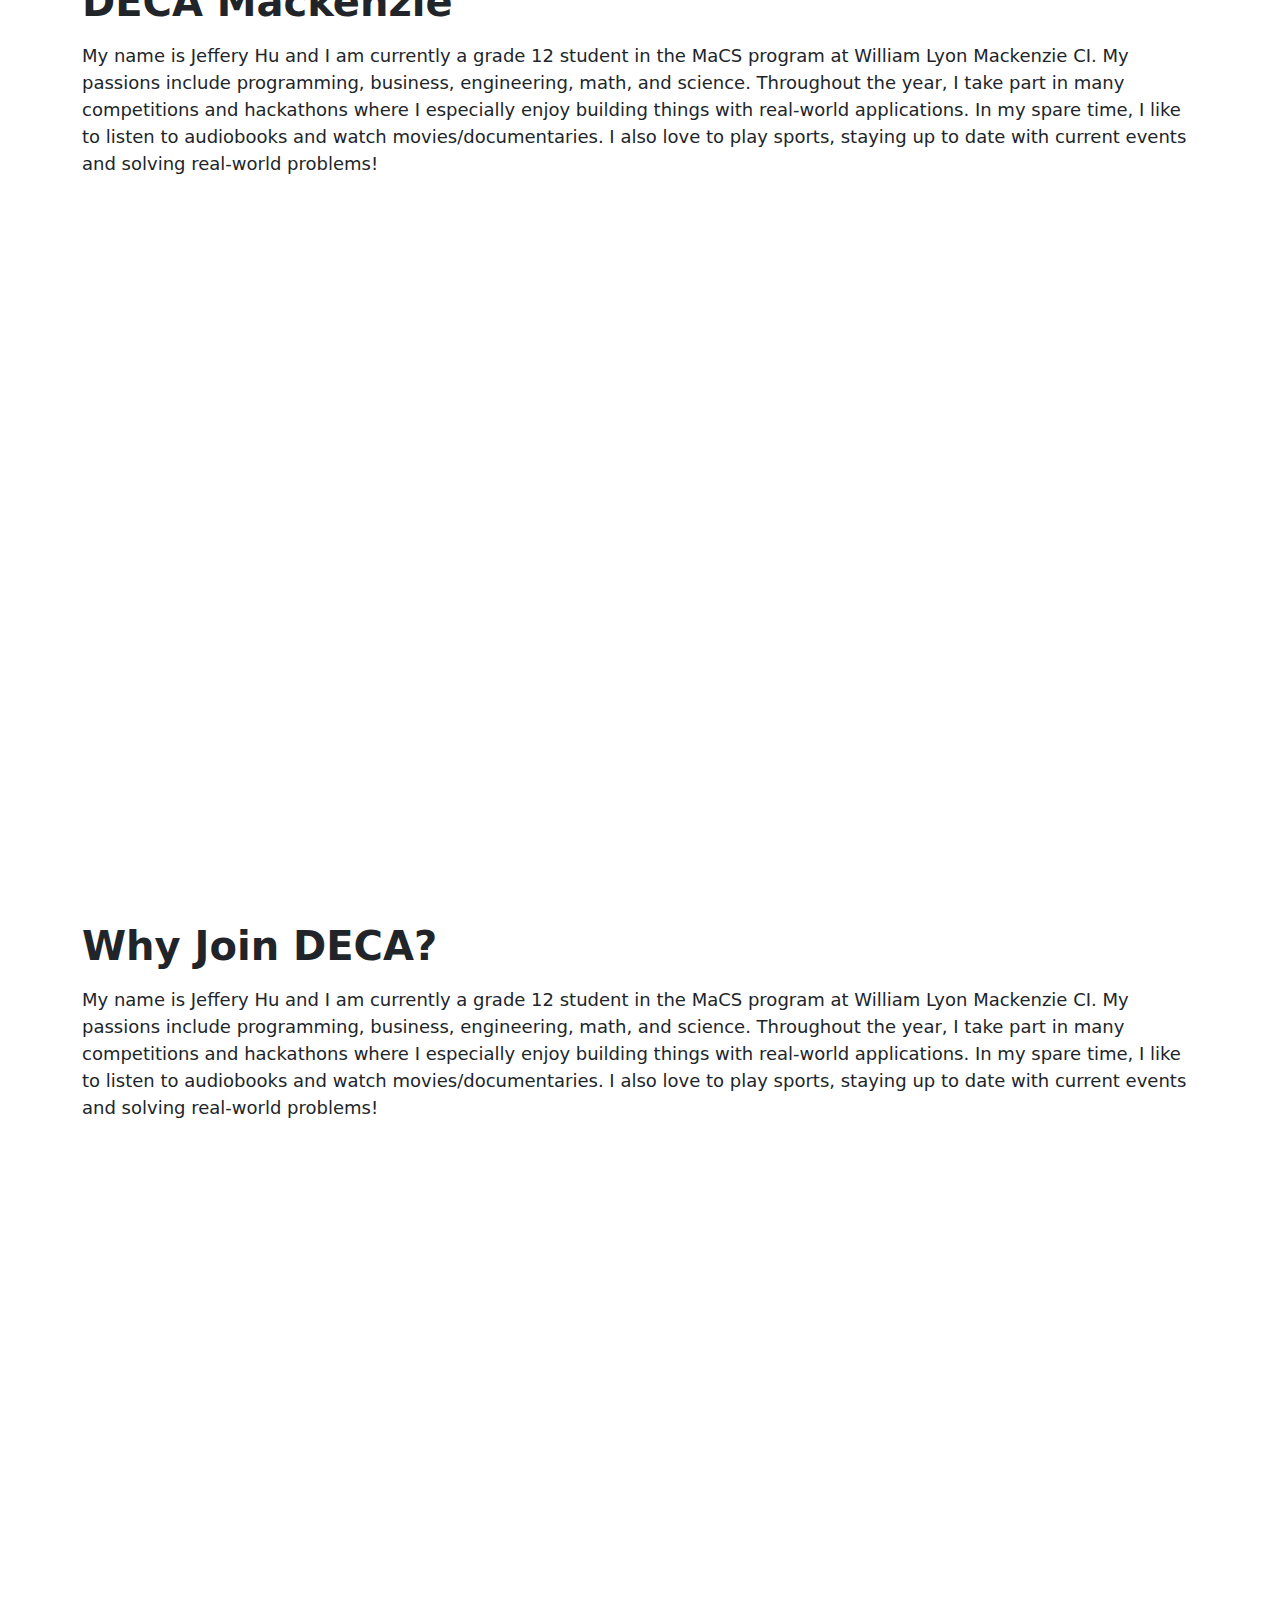
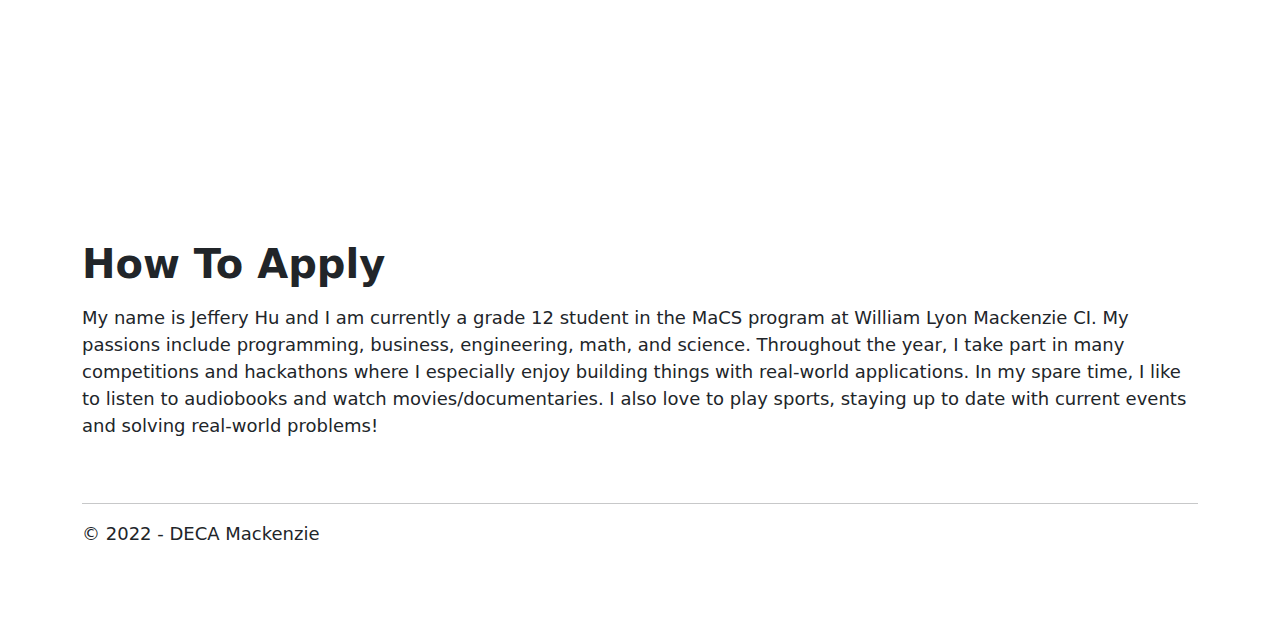
==== commit f0c45ace: "Updated About" ====
--- a/docs/About.html
+++ b/docs/About.html
@@ -78,14 +78,7 @@
     <div class="container" style="margin-top: 5%; margin-bottom: 5%">
         <div class="row gx-4">
             <h1 class="mt-6 my-3 text-align: center"><b>What is DECA?</b></h1>
-            <p>My name is Jeffery Hu and I am currently a grade 12 student in the MaCS program at William Lyon
-                Mackenzie CI.
-
-                My passions include programming, business, engineering, math, and science. Throughout the year, I
-                take part in many competitions and hackathons where I especially enjoy building things with
-                real-world applications.
-                In my spare time, I like to listen to audiobooks and watch movies/documentaries. I also love to play
-                sports, staying up to date with current events and solving real-world problems!
+            <p> DECA is an international business case competition where students compete in different events to develop their communication, problem-solving and analysis skills. 
         </div>
     </div>
 
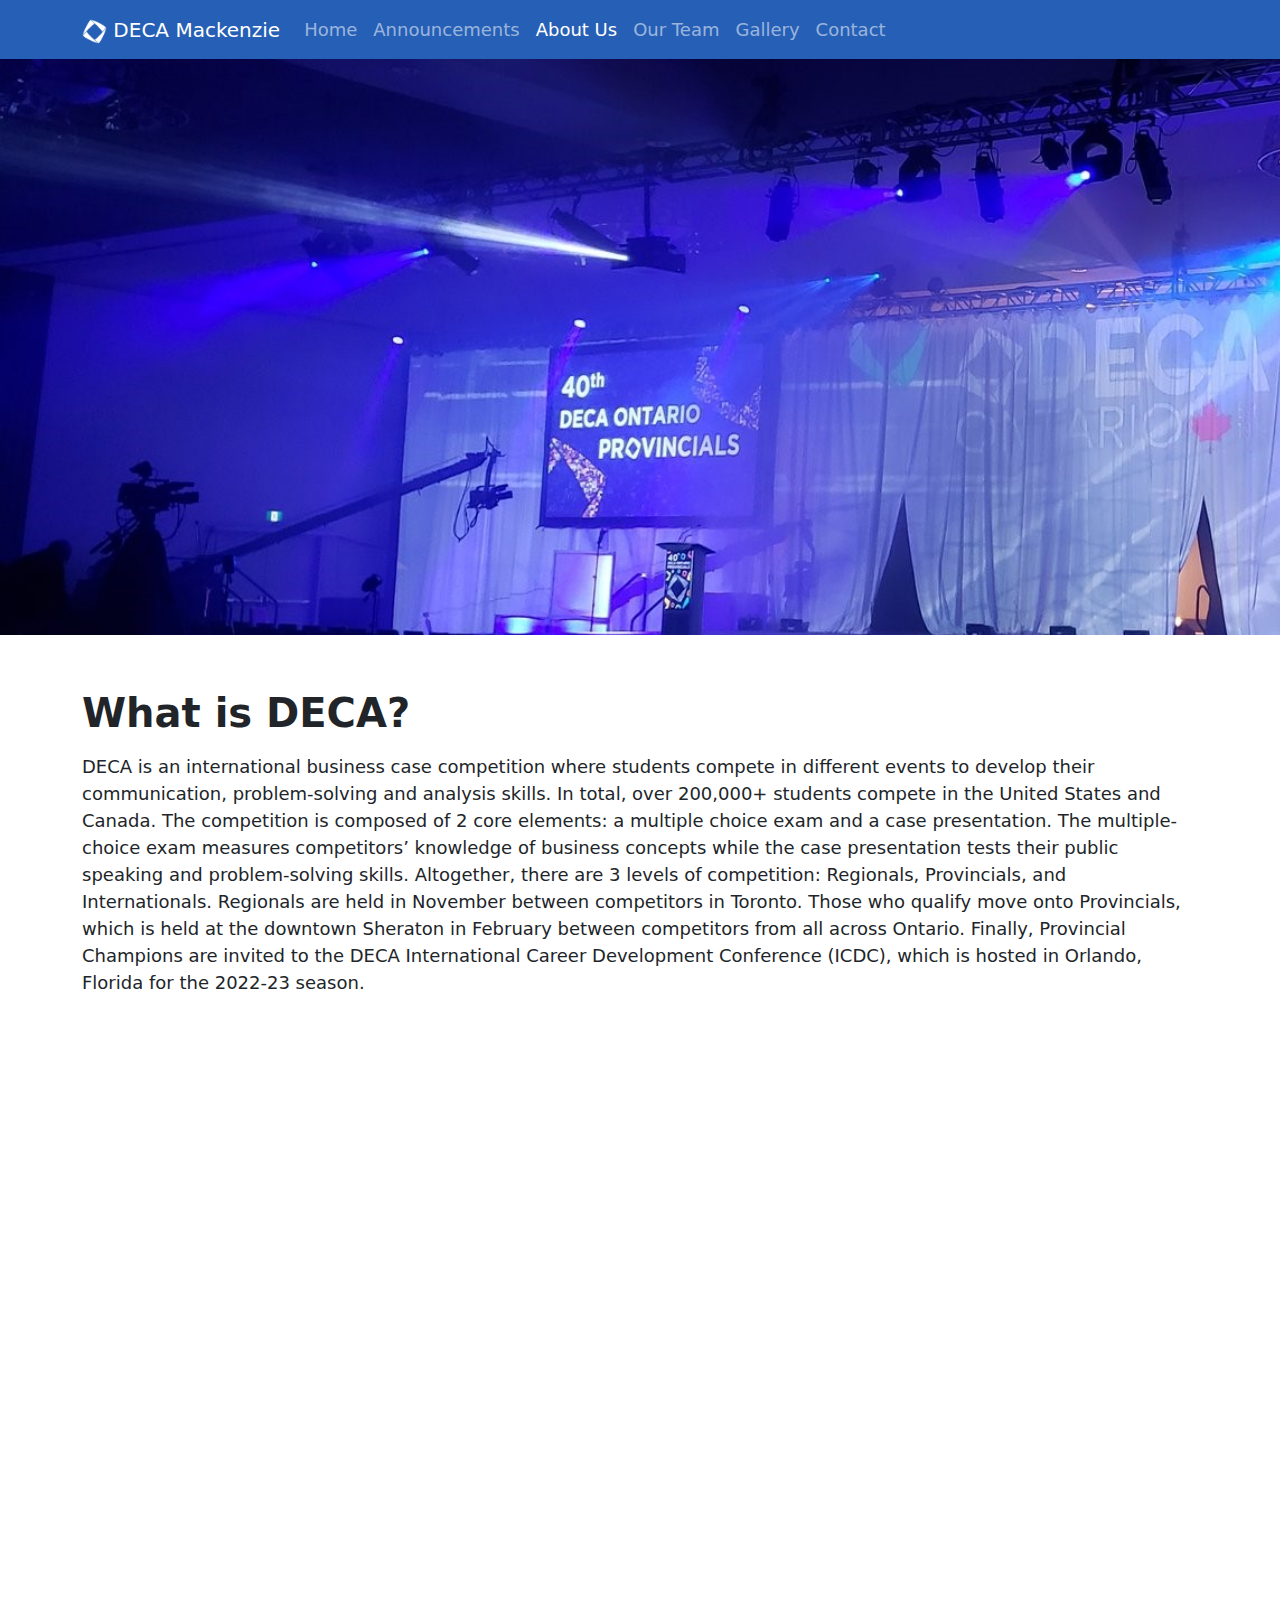
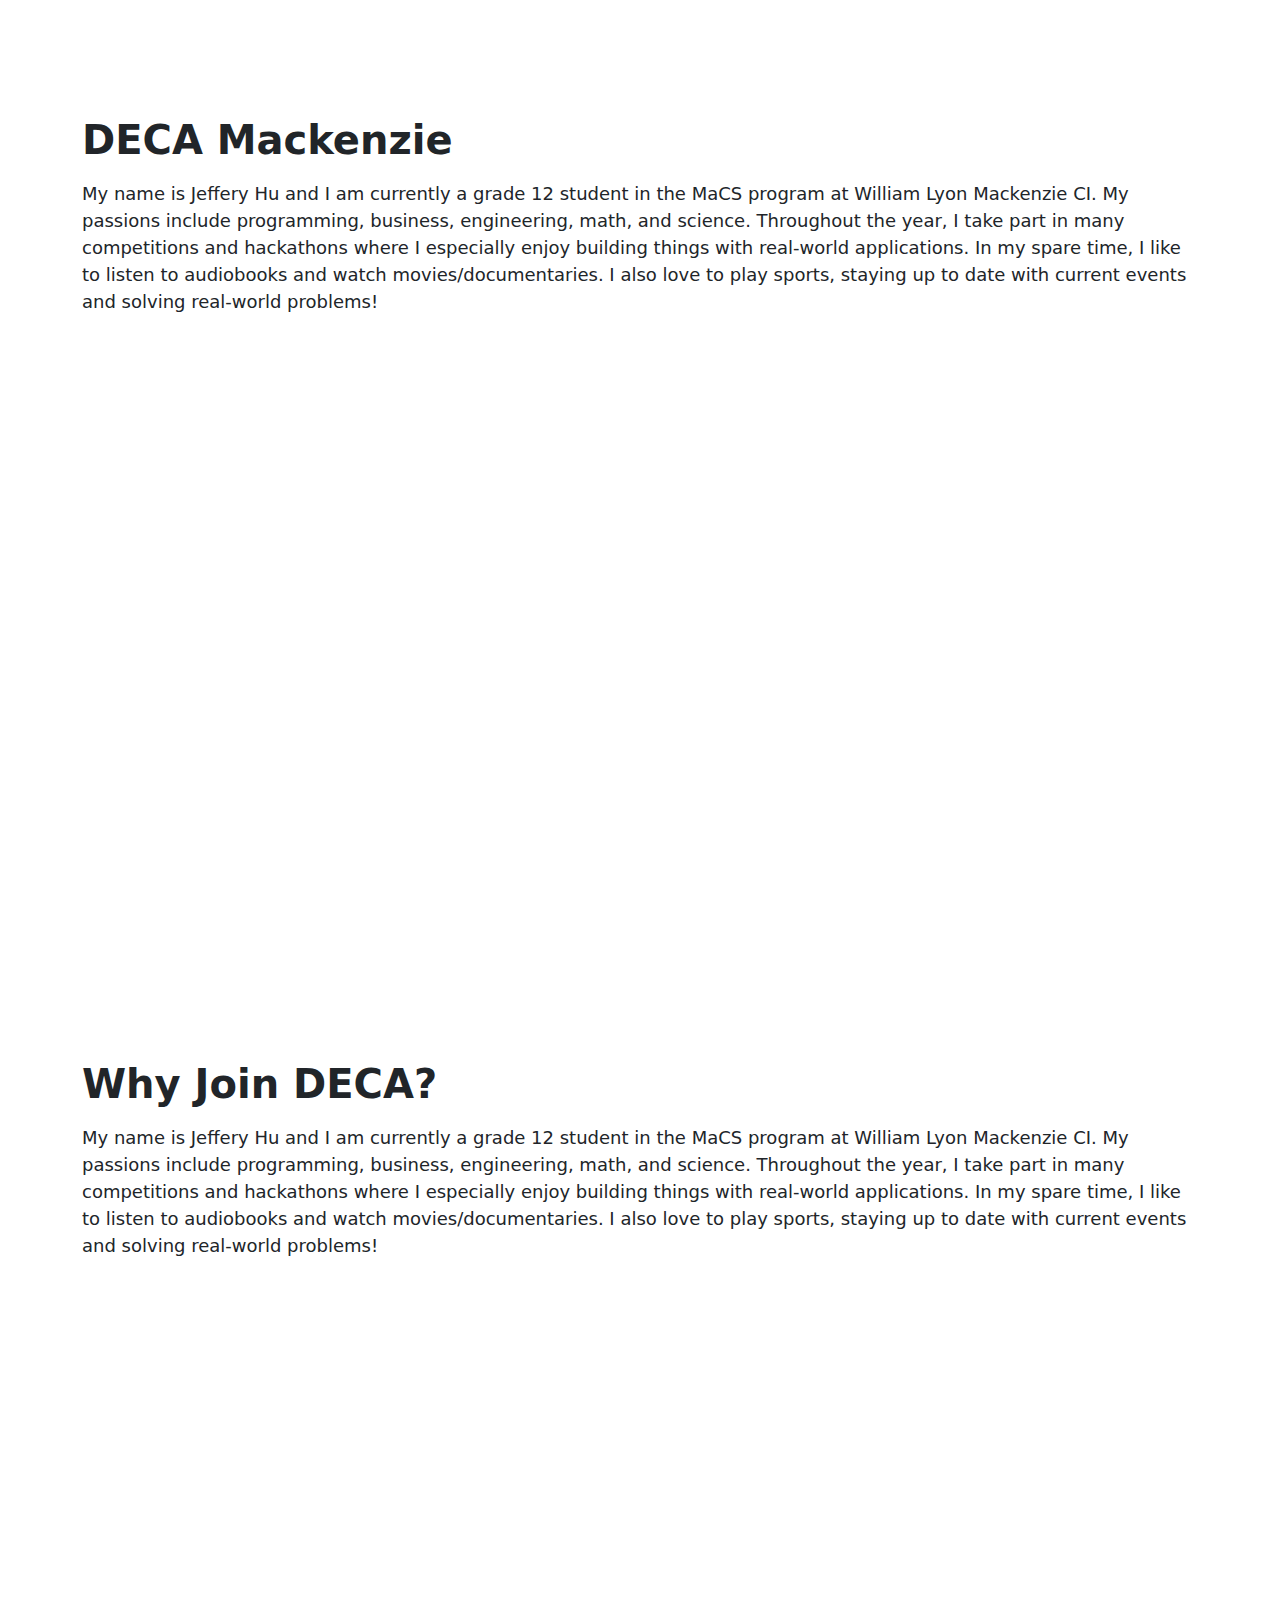
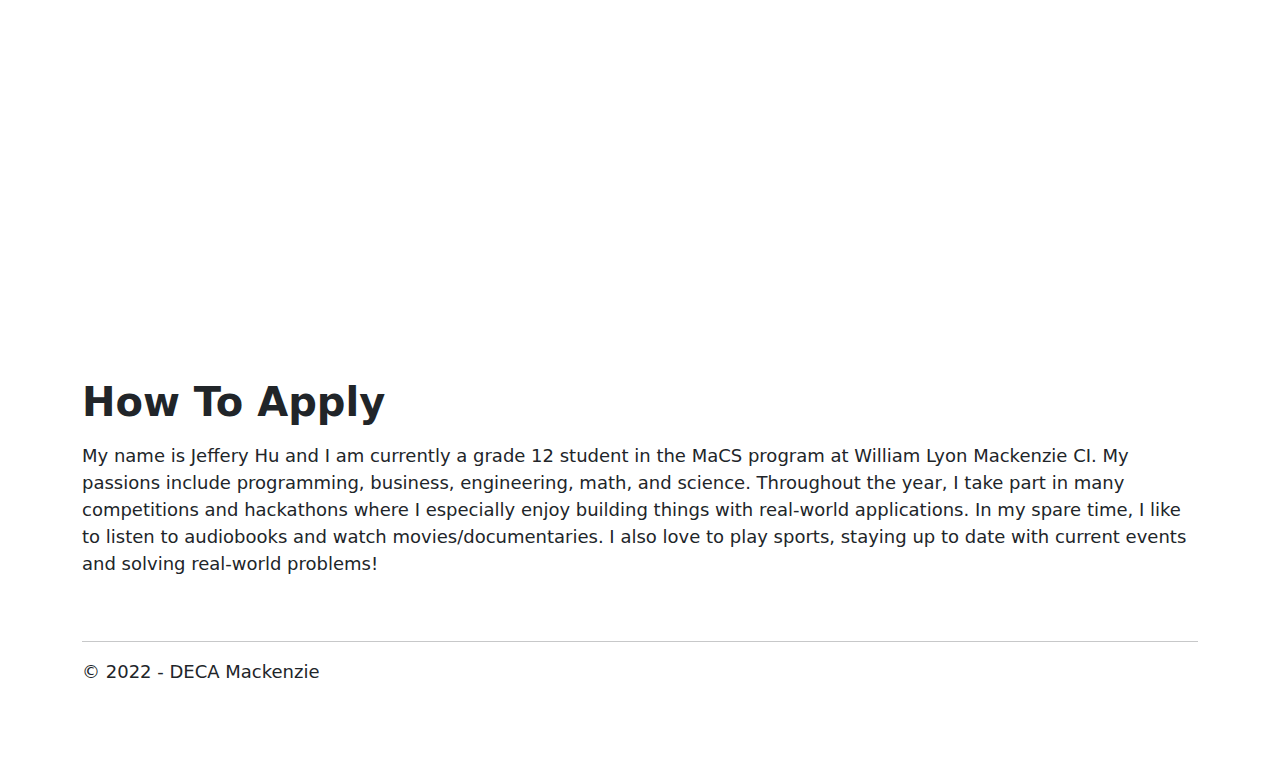
==== commit 31921d0a: "Updated About" ====
--- a/docs/About.html
+++ b/docs/About.html
@@ -75,10 +75,10 @@
         </div>
     </div>
 
-    <div class="container" style="margin-top: 5%; margin-bottom: 5%">
+    <div class="container" style="margin-top: 3%; margin-bottom: 3%">
         <div class="row gx-4">
-            <h1 class="mt-6 my-3 text-align: center"><b>What is DECA?</b></h1>
-            <p> DECA is an international business case competition where students compete in different events to develop their communication, problem-solving and analysis skills. 
+            <h1 class="my-3 text-align: center"><b>What is DECA?</b></h1>
+            <p> DECA is an international business case competition where students compete in different events to develop their communication, problem-solving and analysis skills. In total, over 200,000+ students compete in the United States and Canada. The competition is composed of 2 core elements: a multiple choice exam and a case presentation. The multiple-choice exam measures competitors’ knowledge of business concepts while the case presentation tests their public speaking and problem-solving skills. Altogether, there are 3 levels of competition: Regionals, Provincials, and Internationals. Regionals are held in November between competitors in Toronto. Those who qualify move onto Provincials, which is held at the downtown Sheraton in February between competitors from all across Ontario. Finally, Provincial Champions are invited to the DECA International Career Development Conference (ICDC), which is hosted in Orlando, Florida for the 2022-23 season.  
         </div>
     </div>
 
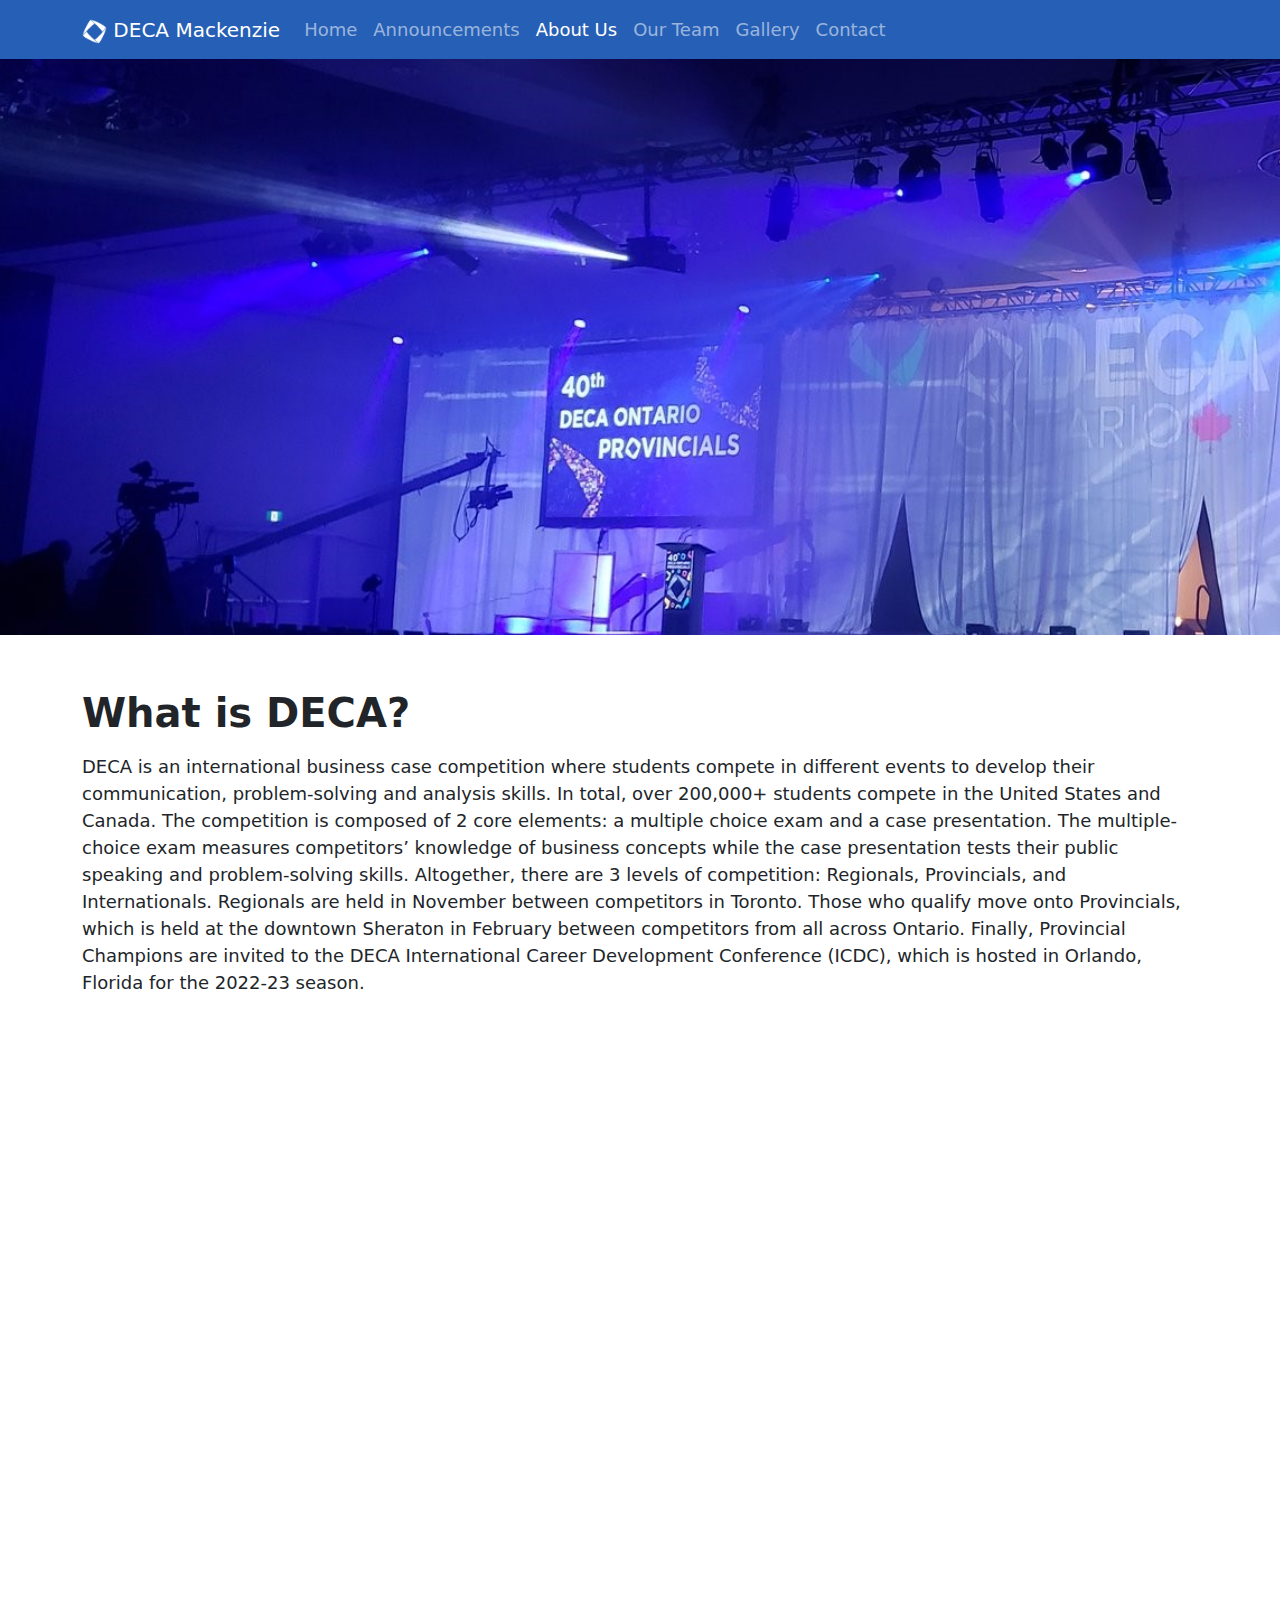
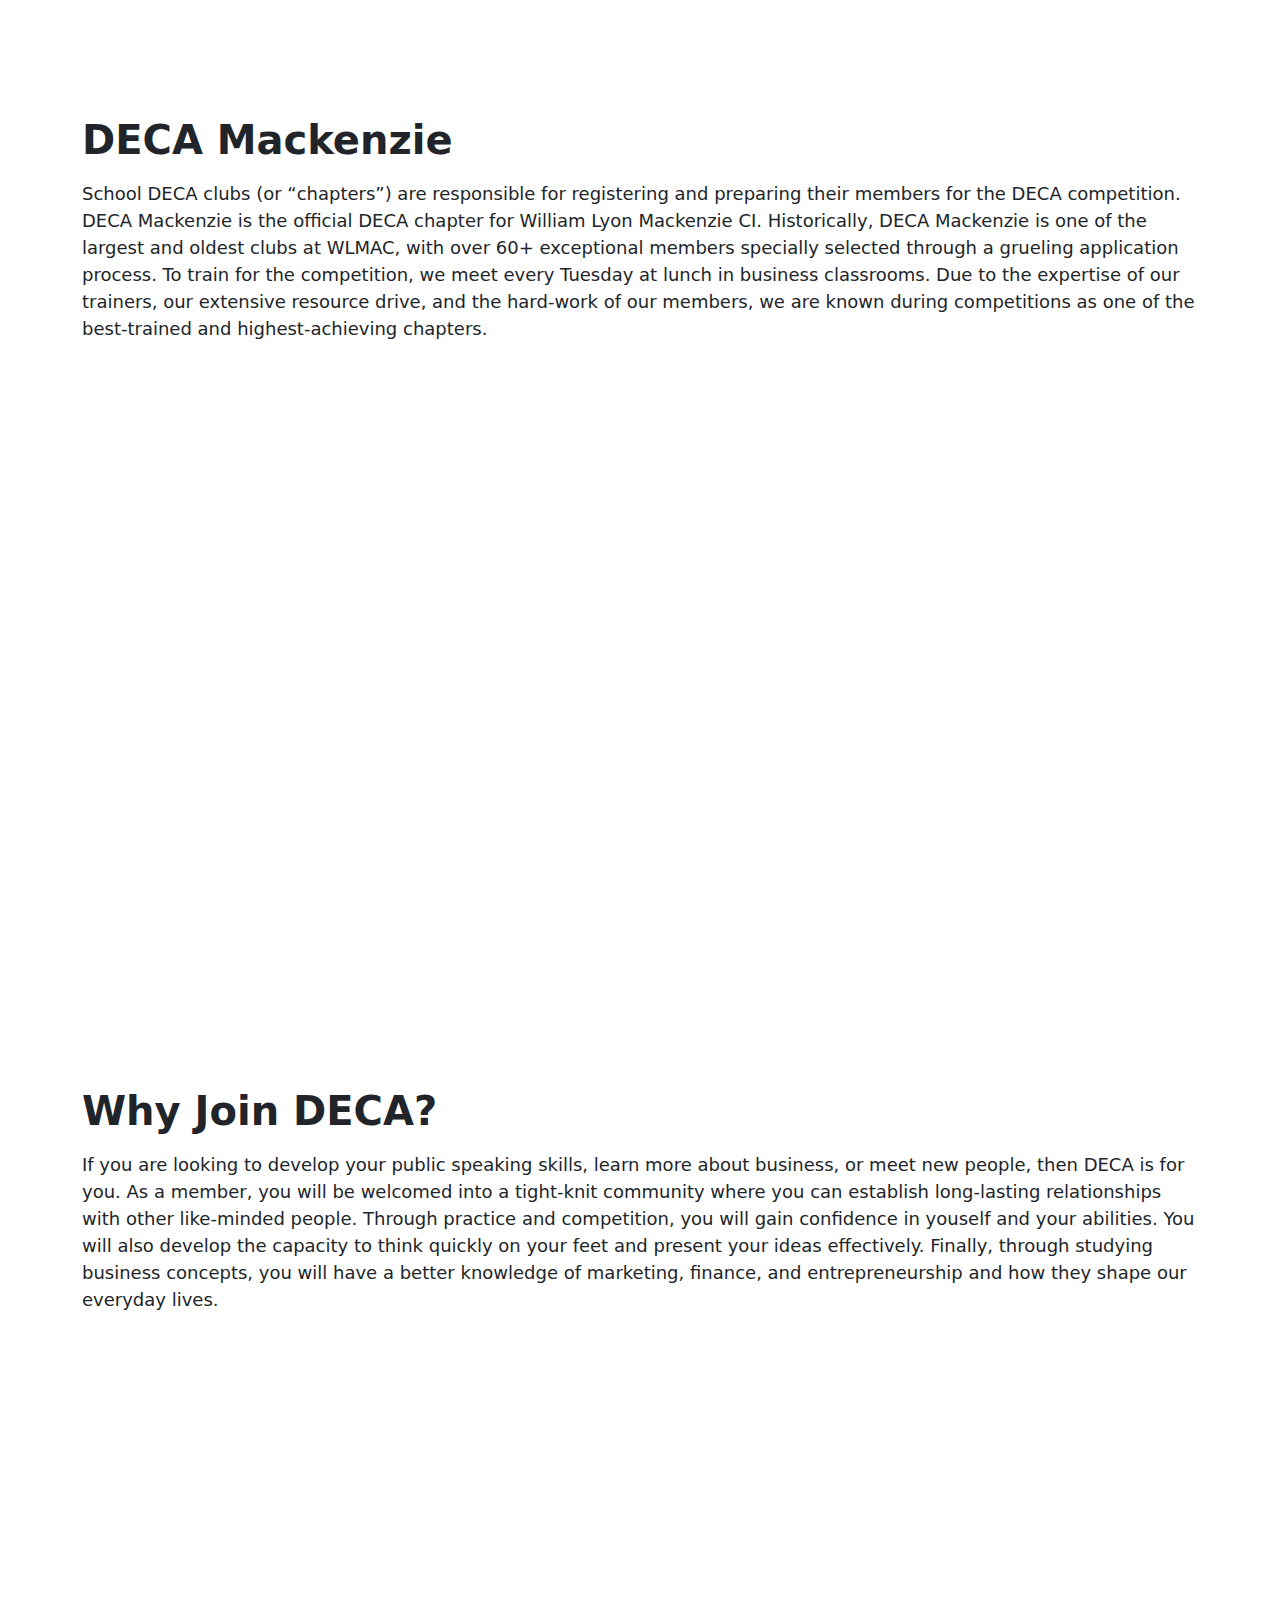
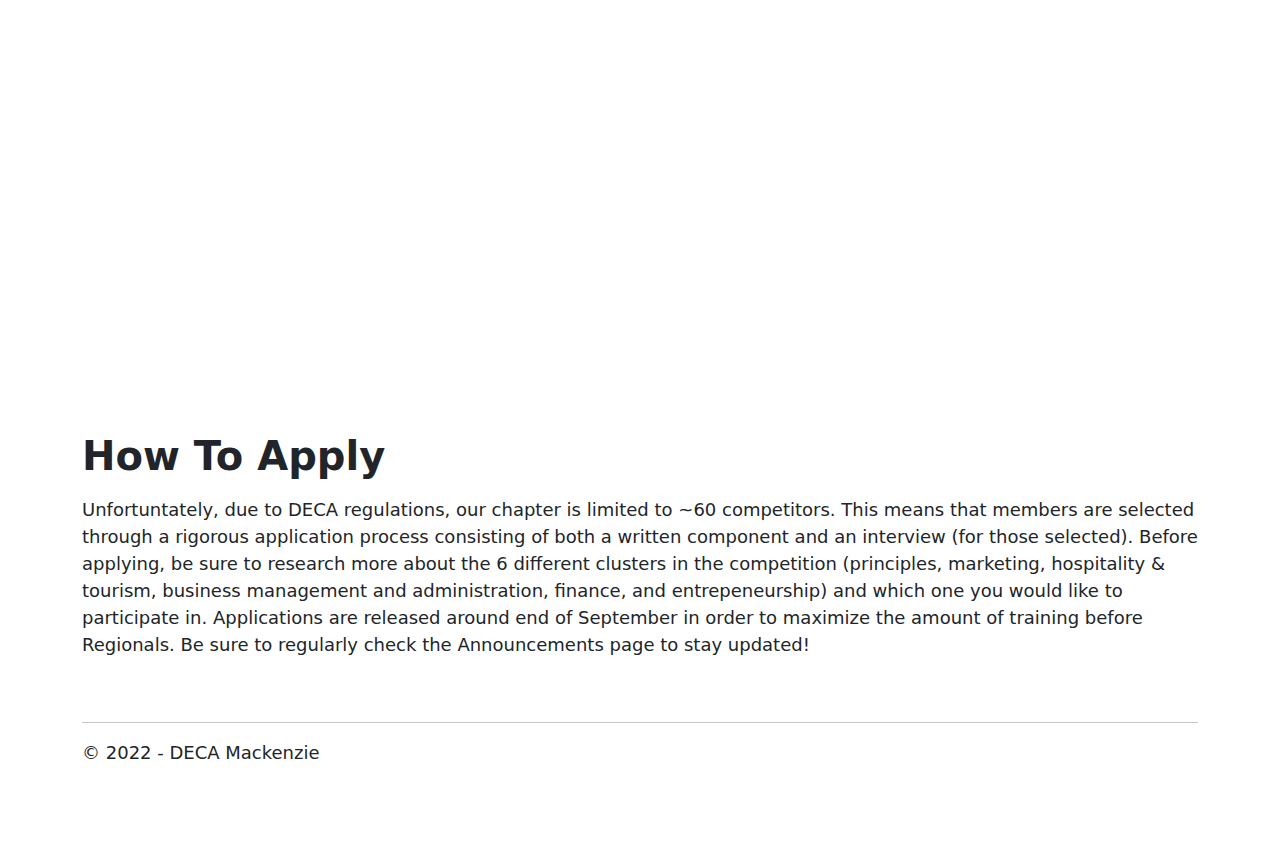
==== commit 8b201f04: "Updated About Me Text" ====
--- a/docs/About.html
+++ b/docs/About.html
@@ -90,14 +90,7 @@
     <div class="container" style="margin-top: 5%; margin-bottom: 5%">
         <div class="row gx-4">
             <h1 class="mt-6 my-3 text-align: center"><b>DECA Mackenzie</b></h1>
-            <p>My name is Jeffery Hu and I am currently a grade 12 student in the MaCS program at William Lyon
-                Mackenzie CI.
-
-                My passions include programming, business, engineering, math, and science. Throughout the year, I
-                take part in many competitions and hackathons where I especially enjoy building things with
-                real-world applications.
-                In my spare time, I like to listen to audiobooks and watch movies/documentaries. I also love to play
-                sports, staying up to date with current events and solving real-world problems!
+            <p>School DECA clubs (or “chapters”) are responsible for registering and preparing their members for the DECA competition. DECA Mackenzie is the official DECA chapter for William Lyon Mackenzie CI. Historically, DECA Mackenzie is one of the largest and oldest clubs at WLMAC, with over 60+ exceptional members specially selected through a grueling application process. To train for the competition, we meet every Tuesday at lunch in business classrooms. Due to the expertise of our trainers, our extensive resource drive, and the hard-work of our members, we are known during competitions as one of the best-trained and highest-achieving chapters.
         </div>
     </div>
 
@@ -109,14 +102,7 @@
     <div class="container" style="margin-top: 5%; margin-bottom: 5%">
         <div class="row gx-4">
             <h1 class="mt-6 my-3 text-align: center"><b>Why Join DECA?</b></h1>
-            <p>My name is Jeffery Hu and I am currently a grade 12 student in the MaCS program at William Lyon
-                Mackenzie CI.
-
-                My passions include programming, business, engineering, math, and science. Throughout the year, I
-                take part in many competitions and hackathons where I especially enjoy building things with
-                real-world applications.
-                In my spare time, I like to listen to audiobooks and watch movies/documentaries. I also love to play
-                sports, staying up to date with current events and solving real-world problems!
+            <p>If you are looking to develop your public speaking skills, learn more about business, or meet new people, then DECA is for you. As a member, you will be welcomed into a tight-knit community where you can establish long-lasting relationships with other like-minded people. Through practice and competition, you will gain confidence in youself and your abilities. You will also develop the capacity to think quickly on your feet and present your ideas effectively. Finally, through studying business concepts, you will have a better knowledge of marketing, finance, and entrepreneurship and how they shape our everyday lives.
         </div>
     </div>
 
@@ -128,14 +114,7 @@
     <div class="container" style="margin-top: 3%; margin-bottom: 5%">
         <div class="row gx-4 mb-5">
             <h1 class="mt-6 my-3 text-align: center"><b>How To Apply</b></h1>
-            <p>My name is Jeffery Hu and I am currently a grade 12 student in the MaCS program at William Lyon
-                Mackenzie CI.
-
-                My passions include programming, business, engineering, math, and science. Throughout the year, I
-                take part in many competitions and hackathons where I especially enjoy building things with
-                real-world applications.
-                In my spare time, I like to listen to audiobooks and watch movies/documentaries. I also love to play
-                sports, staying up to date with current events and solving real-world problems!
+            <p>Unfortuntately, due to DECA regulations, our chapter is limited to ~60 competitors. This means that members are selected through a rigorous application process consisting of both a written component and an interview (for those selected). Before applying, be sure to research more about the 6 different clusters in the competition (principles, marketing, hospitality & tourism, business management and administration, finance, and entrepeneurship) and which one you would like to participate in. Applications are released around end of September in order to maximize the amount of training before Regionals. Be sure to regularly check the Announcements page to stay updated!
         </div>
         <hr>
         <footer>
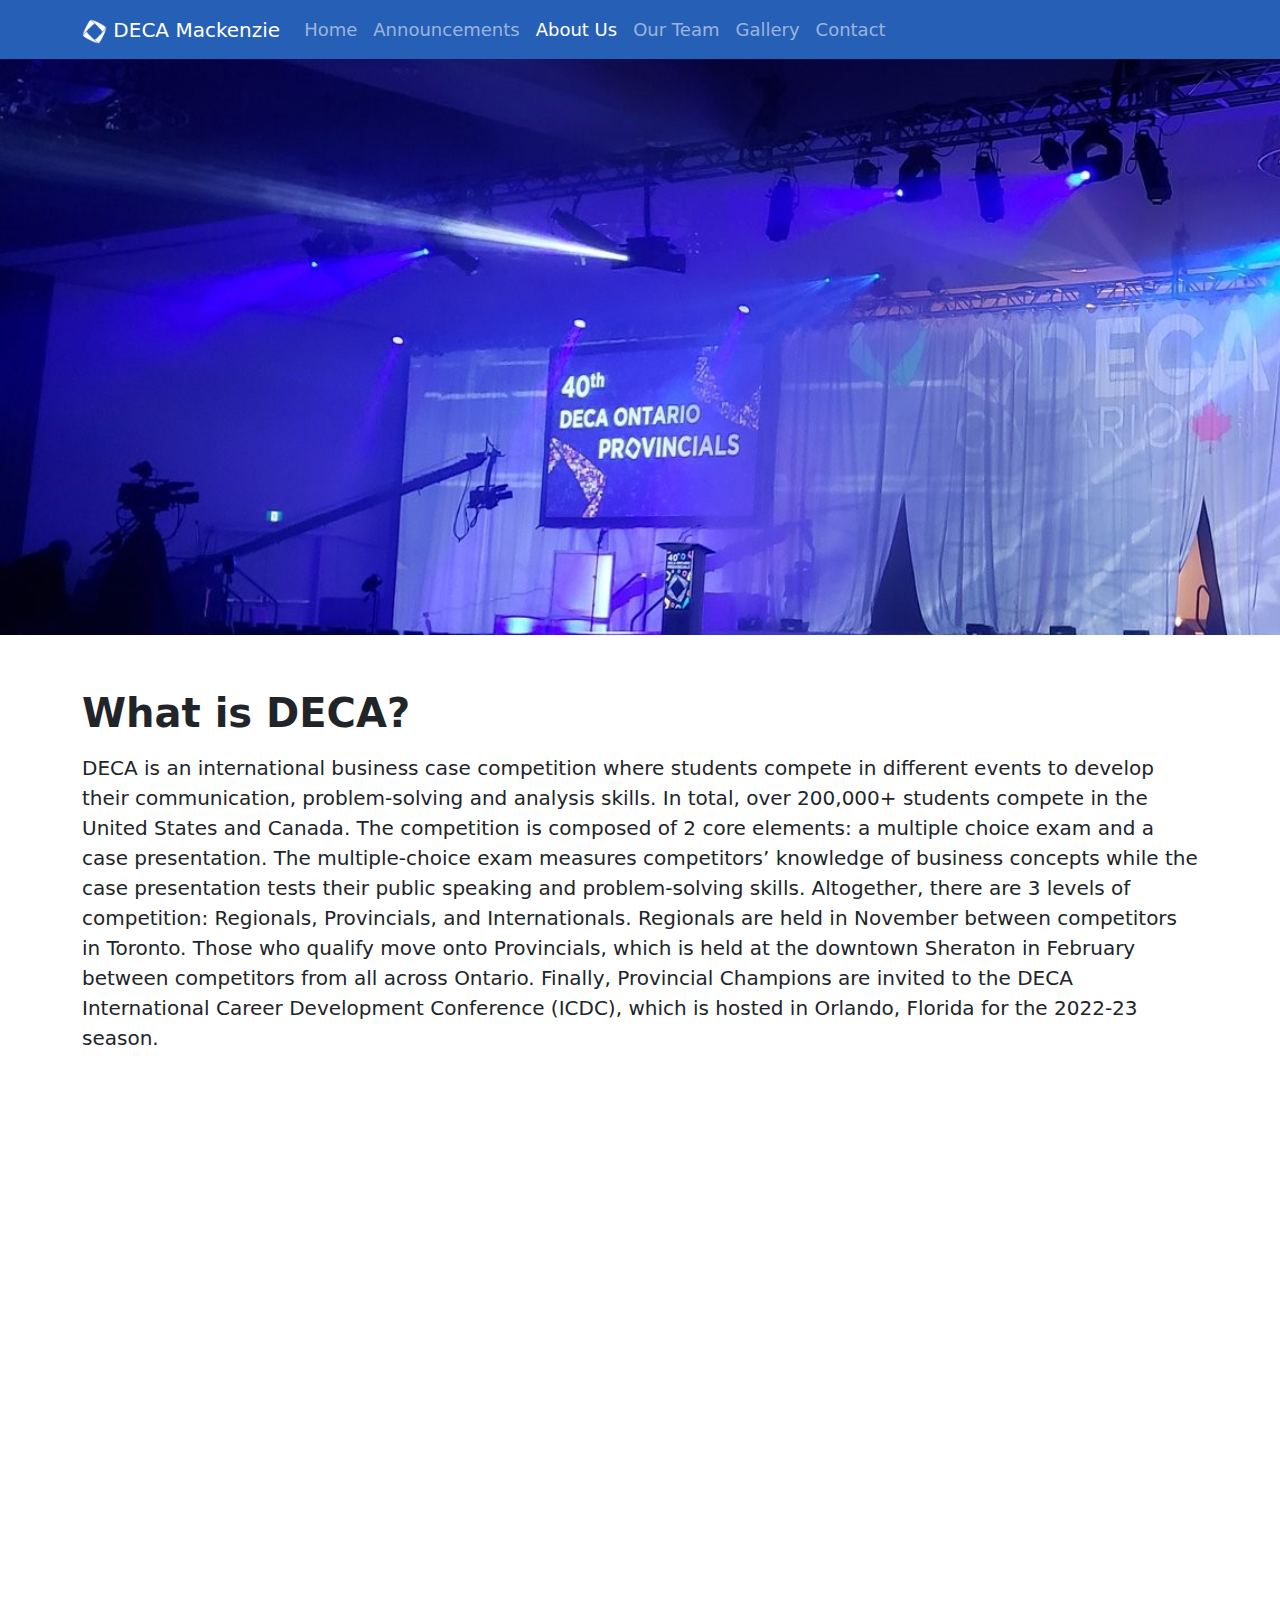
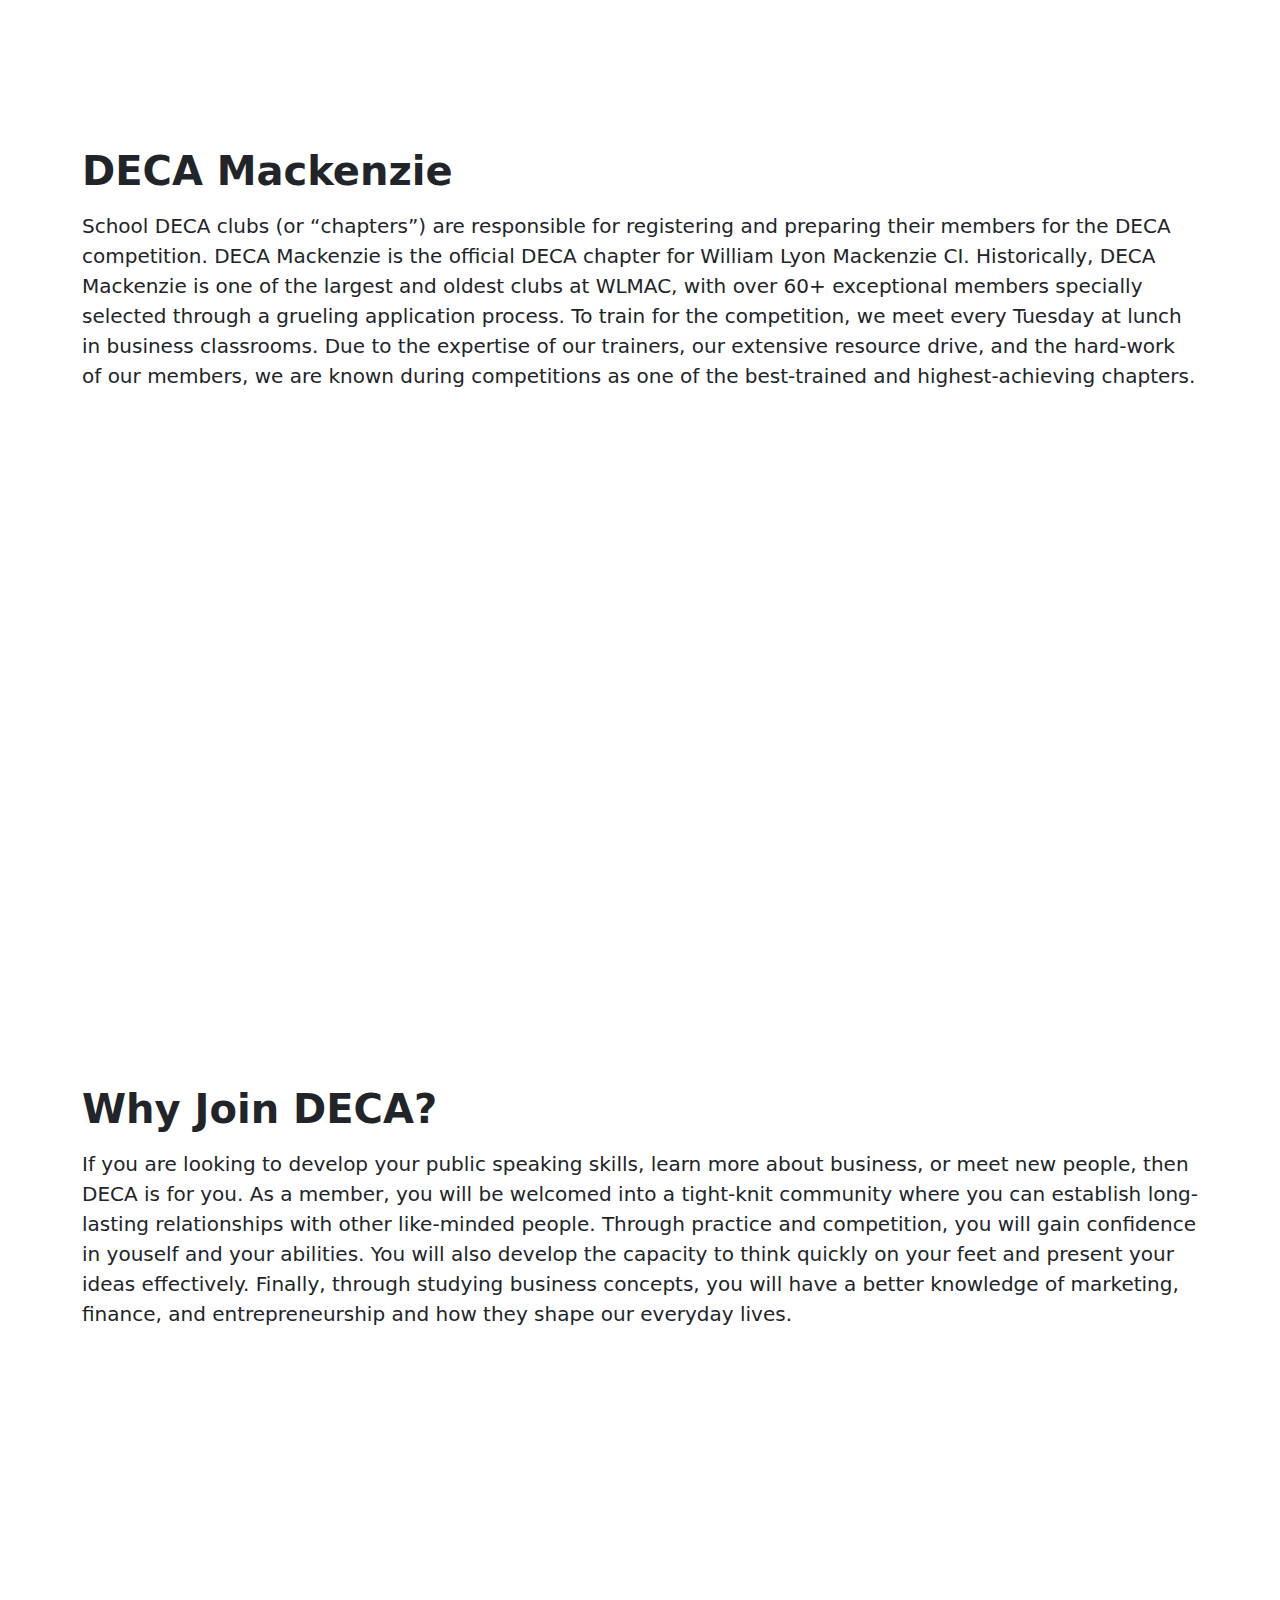
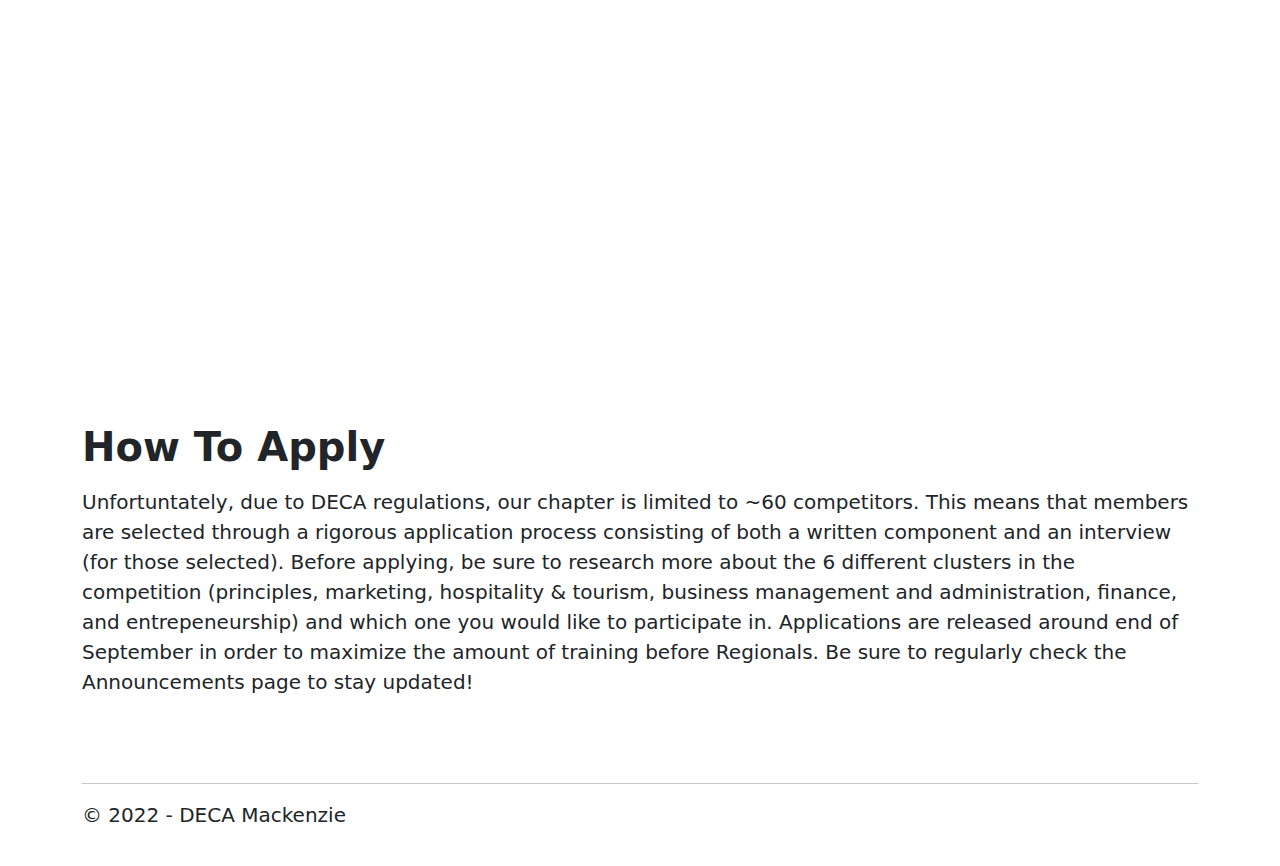
==== commit 7cd46a8e: "Finished about page and added in the contact form" ====
--- a/docs/About.html
+++ b/docs/About.html
@@ -87,7 +87,7 @@
         </div>
     </div>
 
-    <div class="container" style="margin-top: 5%; margin-bottom: 5%">
+    <div class="container" style="margin-top: 3%; margin-bottom: 3%">
         <div class="row gx-4">
             <h1 class="mt-6 my-3 text-align: center"><b>DECA Mackenzie</b></h1>
             <p>School DECA clubs (or “chapters”) are responsible for registering and preparing their members for the DECA competition. DECA Mackenzie is the official DECA chapter for William Lyon Mackenzie CI. Historically, DECA Mackenzie is one of the largest and oldest clubs at WLMAC, with over 60+ exceptional members specially selected through a grueling application process. To train for the competition, we meet every Tuesday at lunch in business classrooms. Due to the expertise of our trainers, our extensive resource drive, and the hard-work of our members, we are known during competitions as one of the best-trained and highest-achieving chapters.
@@ -99,7 +99,7 @@
         </div>
     </div>
 
-    <div class="container" style="margin-top: 5%; margin-bottom: 5%">
+    <div class="container" style="margin-top: 3%; margin-bottom: 3%">
         <div class="row gx-4">
             <h1 class="mt-6 my-3 text-align: center"><b>Why Join DECA?</b></h1>
             <p>If you are looking to develop your public speaking skills, learn more about business, or meet new people, then DECA is for you. As a member, you will be welcomed into a tight-knit community where you can establish long-lasting relationships with other like-minded people. Through practice and competition, you will gain confidence in youself and your abilities. You will also develop the capacity to think quickly on your feet and present your ideas effectively. Finally, through studying business concepts, you will have a better knowledge of marketing, finance, and entrepreneurship and how they shape our everyday lives.
@@ -111,8 +111,8 @@
         </div>
     </div>
 
-    <div class="container" style="margin-top: 3%; margin-bottom: 5%">
-        <div class="row gx-4 mb-5">
+    <div class="container" style="margin-top: 3%;">
+        <div class="row gx-4 mb-5" style="padding-bottom: 2%">
             <h1 class="mt-6 my-3 text-align: center"><b>How To Apply</b></h1>
             <p>Unfortuntately, due to DECA regulations, our chapter is limited to ~60 competitors. This means that members are selected through a rigorous application process consisting of both a written component and an interview (for those selected). Before applying, be sure to research more about the 6 different clusters in the competition (principles, marketing, hospitality & tourism, business management and administration, finance, and entrepeneurship) and which one you would like to participate in. Applications are released around end of September in order to maximize the amount of training before Regionals. Be sure to regularly check the Announcements page to stay updated!
         </div>
--- a/docs/Site.css
+++ b/docs/Site.css
@@ -22,7 +22,7 @@
     max-width: 2000px;
 }
 
-p {font-size: 18px;}
+p {font-size: 20px;}
 
 .jumbotron-welcome{
     background: url('images/DECA\ Stage.jpg') no-repeat fixed;
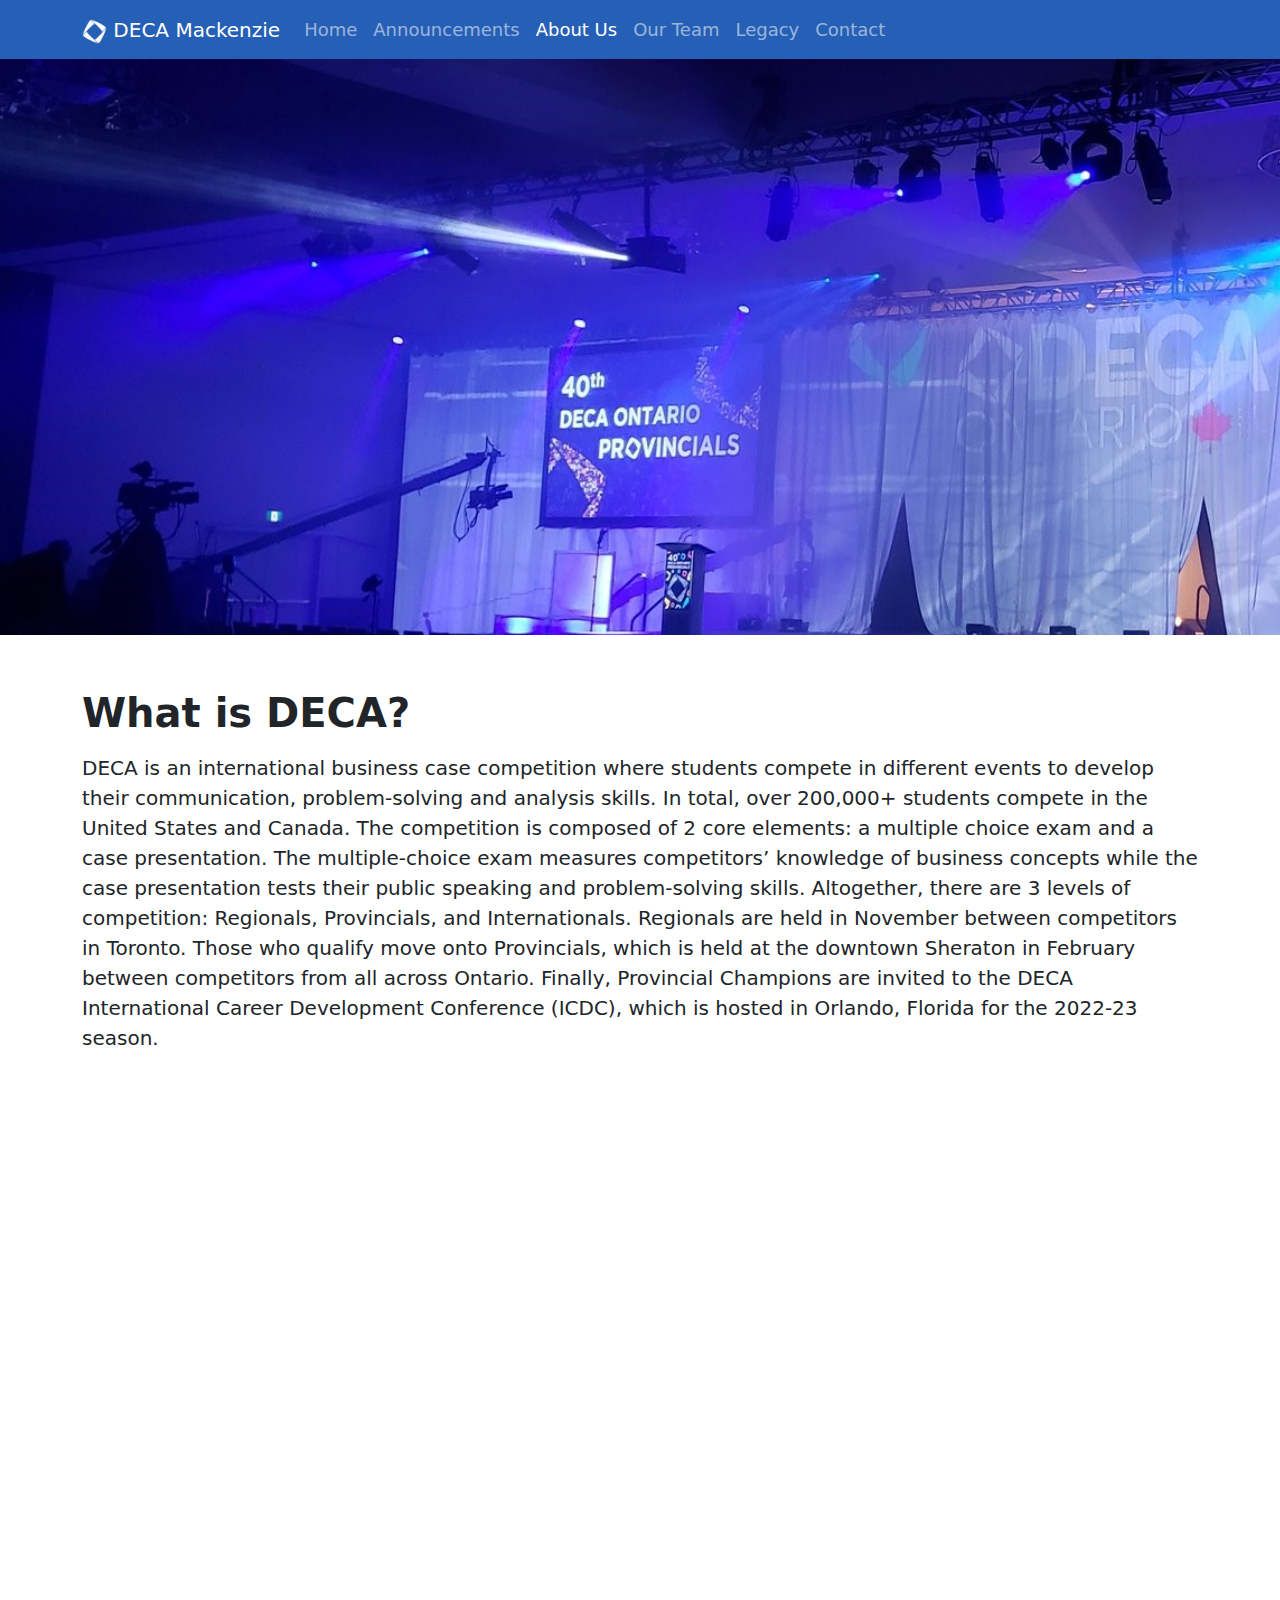
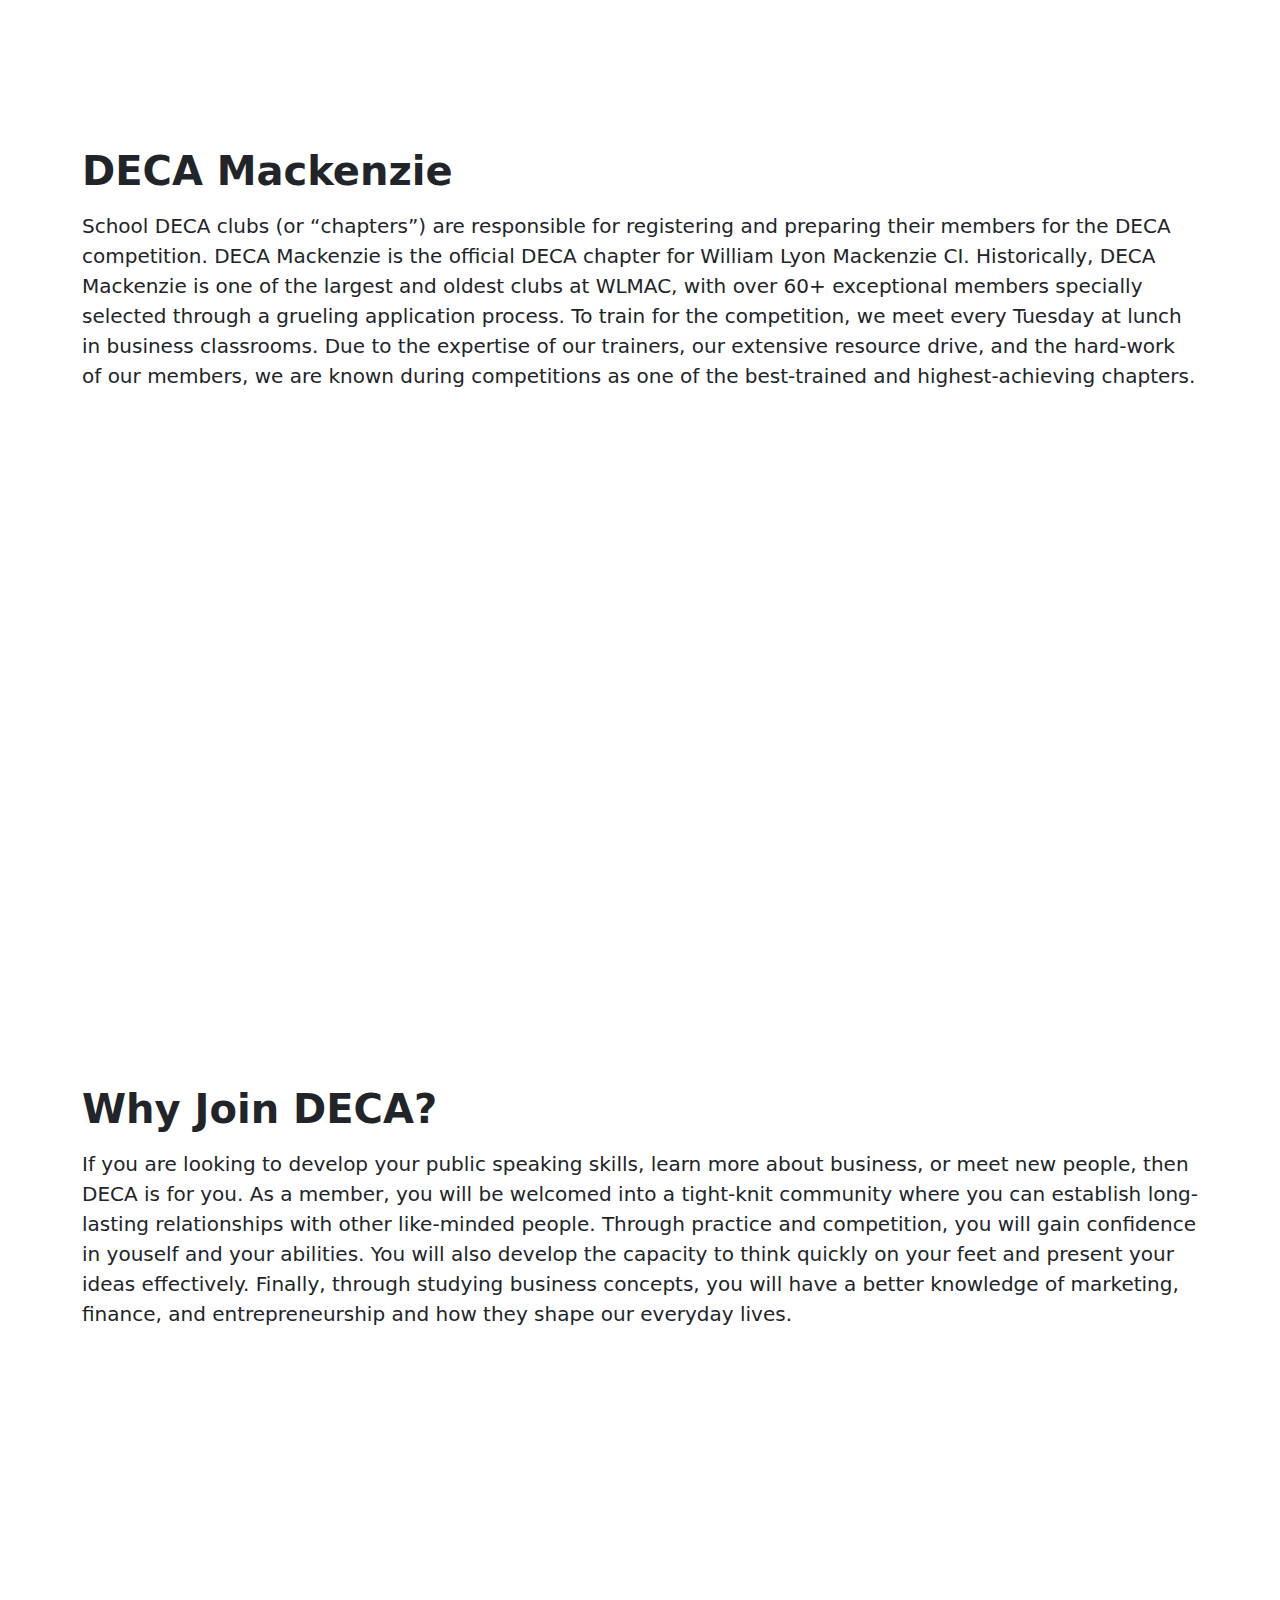
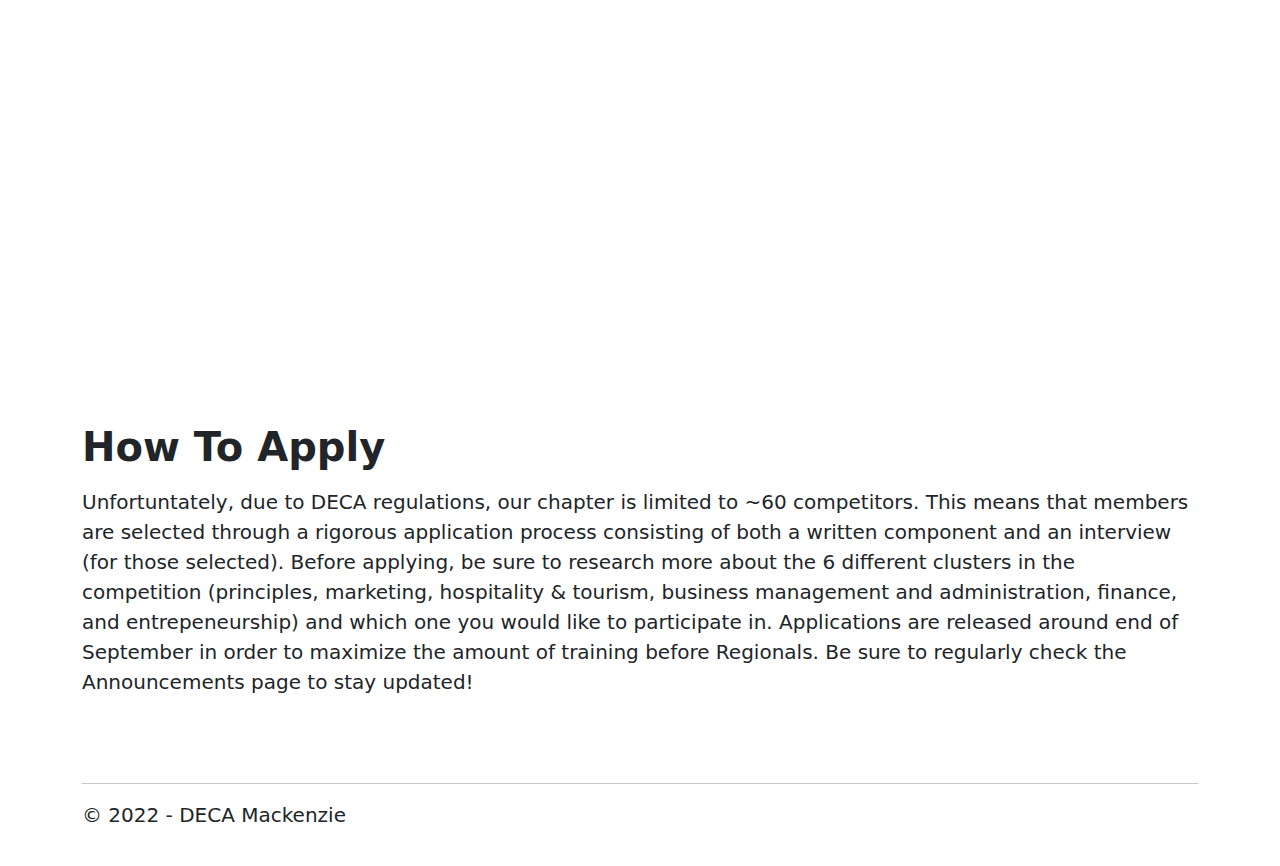
==== commit 1fa24687: "Added Google Analytics" ====
--- a/docs/About.html
+++ b/docs/About.html
@@ -5,13 +5,13 @@
 
 <head>
     <!-- Google tag (gtag.js) -->
-    <script async src="https://www.googletagmanager.com/gtag/js?id=G-XSNW351X1J"></script>
+    <script async src="https://www.googletagmanager.com/gtag/js?id=G-BYPGTX1QBM"></script>
     <script>
         window.dataLayer = window.dataLayer || [];
         function gtag() { dataLayer.push(arguments); }
         gtag('js', new Date());
 
-        gtag('config', 'G-XSNW351X1J');
+        gtag('config', 'G-BYPGTX1QBM');
     </script>
     <meta http-equiv="Content-Type" content="text/html; charset=UTF-8">
     <meta name="viewport" content="width=device-width, initial-scale=1.0">
@@ -59,7 +59,7 @@
                             <a class="nav-link" href="Team.html">Our Team</a>
                         </li>
                         <li class="nav-item">
-                            <a class="nav-link" href="Gallery.html">Gallery</a>
+                            <a class="nav-link" href="Gallery.html">Legacy</a>
                         </li>
                         <li class="nav-item">
                             <a class="nav-link" href="Contact.html">Contact</a>
@@ -78,7 +78,16 @@
     <div class="container" style="margin-top: 3%; margin-bottom: 3%">
         <div class="row gx-4">
             <h1 class="my-3 text-align: center"><b>What is DECA?</b></h1>
-            <p> DECA is an international business case competition where students compete in different events to develop their communication, problem-solving and analysis skills. In total, over 200,000+ students compete in the United States and Canada. The competition is composed of 2 core elements: a multiple choice exam and a case presentation. The multiple-choice exam measures competitors’ knowledge of business concepts while the case presentation tests their public speaking and problem-solving skills. Altogether, there are 3 levels of competition: Regionals, Provincials, and Internationals. Regionals are held in November between competitors in Toronto. Those who qualify move onto Provincials, which is held at the downtown Sheraton in February between competitors from all across Ontario. Finally, Provincial Champions are invited to the DECA International Career Development Conference (ICDC), which is hosted in Orlando, Florida for the 2022-23 season.  
+            <p> DECA is an international business case competition where students compete in different events to develop
+                their communication, problem-solving and analysis skills. In total, over 200,000+ students compete in
+                the United States and Canada. The competition is composed of 2 core elements: a multiple choice exam and
+                a case presentation. The multiple-choice exam measures competitors’ knowledge of business concepts while
+                the case presentation tests their public speaking and problem-solving skills. Altogether, there are 3
+                levels of competition: Regionals, Provincials, and Internationals. Regionals are held in November
+                between competitors in Toronto. Those who qualify move onto Provincials, which is held at the downtown
+                Sheraton in February between competitors from all across Ontario. Finally, Provincial Champions are
+                invited to the DECA International Career Development Conference (ICDC), which is hosted in Orlando,
+                Florida for the 2022-23 season.
         </div>
     </div>
 
@@ -90,7 +99,13 @@
     <div class="container" style="margin-top: 3%; margin-bottom: 3%">
         <div class="row gx-4">
             <h1 class="mt-6 my-3 text-align: center"><b>DECA Mackenzie</b></h1>
-            <p>School DECA clubs (or “chapters”) are responsible for registering and preparing their members for the DECA competition. DECA Mackenzie is the official DECA chapter for William Lyon Mackenzie CI. Historically, DECA Mackenzie is one of the largest and oldest clubs at WLMAC, with over 60+ exceptional members specially selected through a grueling application process. To train for the competition, we meet every Tuesday at lunch in business classrooms. Due to the expertise of our trainers, our extensive resource drive, and the hard-work of our members, we are known during competitions as one of the best-trained and highest-achieving chapters.
+            <p>School DECA clubs (or “chapters”) are responsible for registering and preparing their members for the
+                DECA competition. DECA Mackenzie is the official DECA chapter for William Lyon Mackenzie CI.
+                Historically, DECA Mackenzie is one of the largest and oldest clubs at WLMAC, with over 60+ exceptional
+                members specially selected through a grueling application process. To train for the competition, we meet
+                every Tuesday at lunch in business classrooms. Due to the expertise of our trainers, our extensive
+                resource drive, and the hard-work of our members, we are known during competitions as one of the
+                best-trained and highest-achieving chapters.
         </div>
     </div>
 
@@ -102,7 +117,13 @@
     <div class="container" style="margin-top: 3%; margin-bottom: 3%">
         <div class="row gx-4">
             <h1 class="mt-6 my-3 text-align: center"><b>Why Join DECA?</b></h1>
-            <p>If you are looking to develop your public speaking skills, learn more about business, or meet new people, then DECA is for you. As a member, you will be welcomed into a tight-knit community where you can establish long-lasting relationships with other like-minded people. Through practice and competition, you will gain confidence in youself and your abilities. You will also develop the capacity to think quickly on your feet and present your ideas effectively. Finally, through studying business concepts, you will have a better knowledge of marketing, finance, and entrepreneurship and how they shape our everyday lives.
+            <p>If you are looking to develop your public speaking skills, learn more about business, or meet new people,
+                then DECA is for you. As a member, you will be welcomed into a tight-knit community where you can
+                establish long-lasting relationships with other like-minded people. Through practice and competition,
+                you will gain confidence in youself and your abilities. You will also develop the capacity to think
+                quickly on your feet and present your ideas effectively. Finally, through studying business concepts,
+                you will have a better knowledge of marketing, finance, and entrepreneurship and how they shape our
+                everyday lives.
         </div>
     </div>
 
@@ -114,7 +135,13 @@
     <div class="container" style="margin-top: 3%;">
         <div class="row gx-4 mb-5" style="padding-bottom: 2%">
             <h1 class="mt-6 my-3 text-align: center"><b>How To Apply</b></h1>
-            <p>Unfortuntately, due to DECA regulations, our chapter is limited to ~60 competitors. This means that members are selected through a rigorous application process consisting of both a written component and an interview (for those selected). Before applying, be sure to research more about the 6 different clusters in the competition (principles, marketing, hospitality & tourism, business management and administration, finance, and entrepeneurship) and which one you would like to participate in. Applications are released around end of September in order to maximize the amount of training before Regionals. Be sure to regularly check the Announcements page to stay updated!
+            <p>Unfortuntately, due to DECA regulations, our chapter is limited to ~60 competitors. This means that
+                members are selected through a rigorous application process consisting of both a written component and
+                an interview (for those selected). Before applying, be sure to research more about the 6 different
+                clusters in the competition (principles, marketing, hospitality & tourism, business management and
+                administration, finance, and entrepeneurship) and which one you would like to participate in.
+                Applications are released around end of September in order to maximize the amount of training before
+                Regionals. Be sure to regularly check the Announcements page to stay updated!
         </div>
         <hr>
         <footer>
@@ -122,7 +149,7 @@
         </footer>
     </div>
 
-        
+
 
 </body>
 
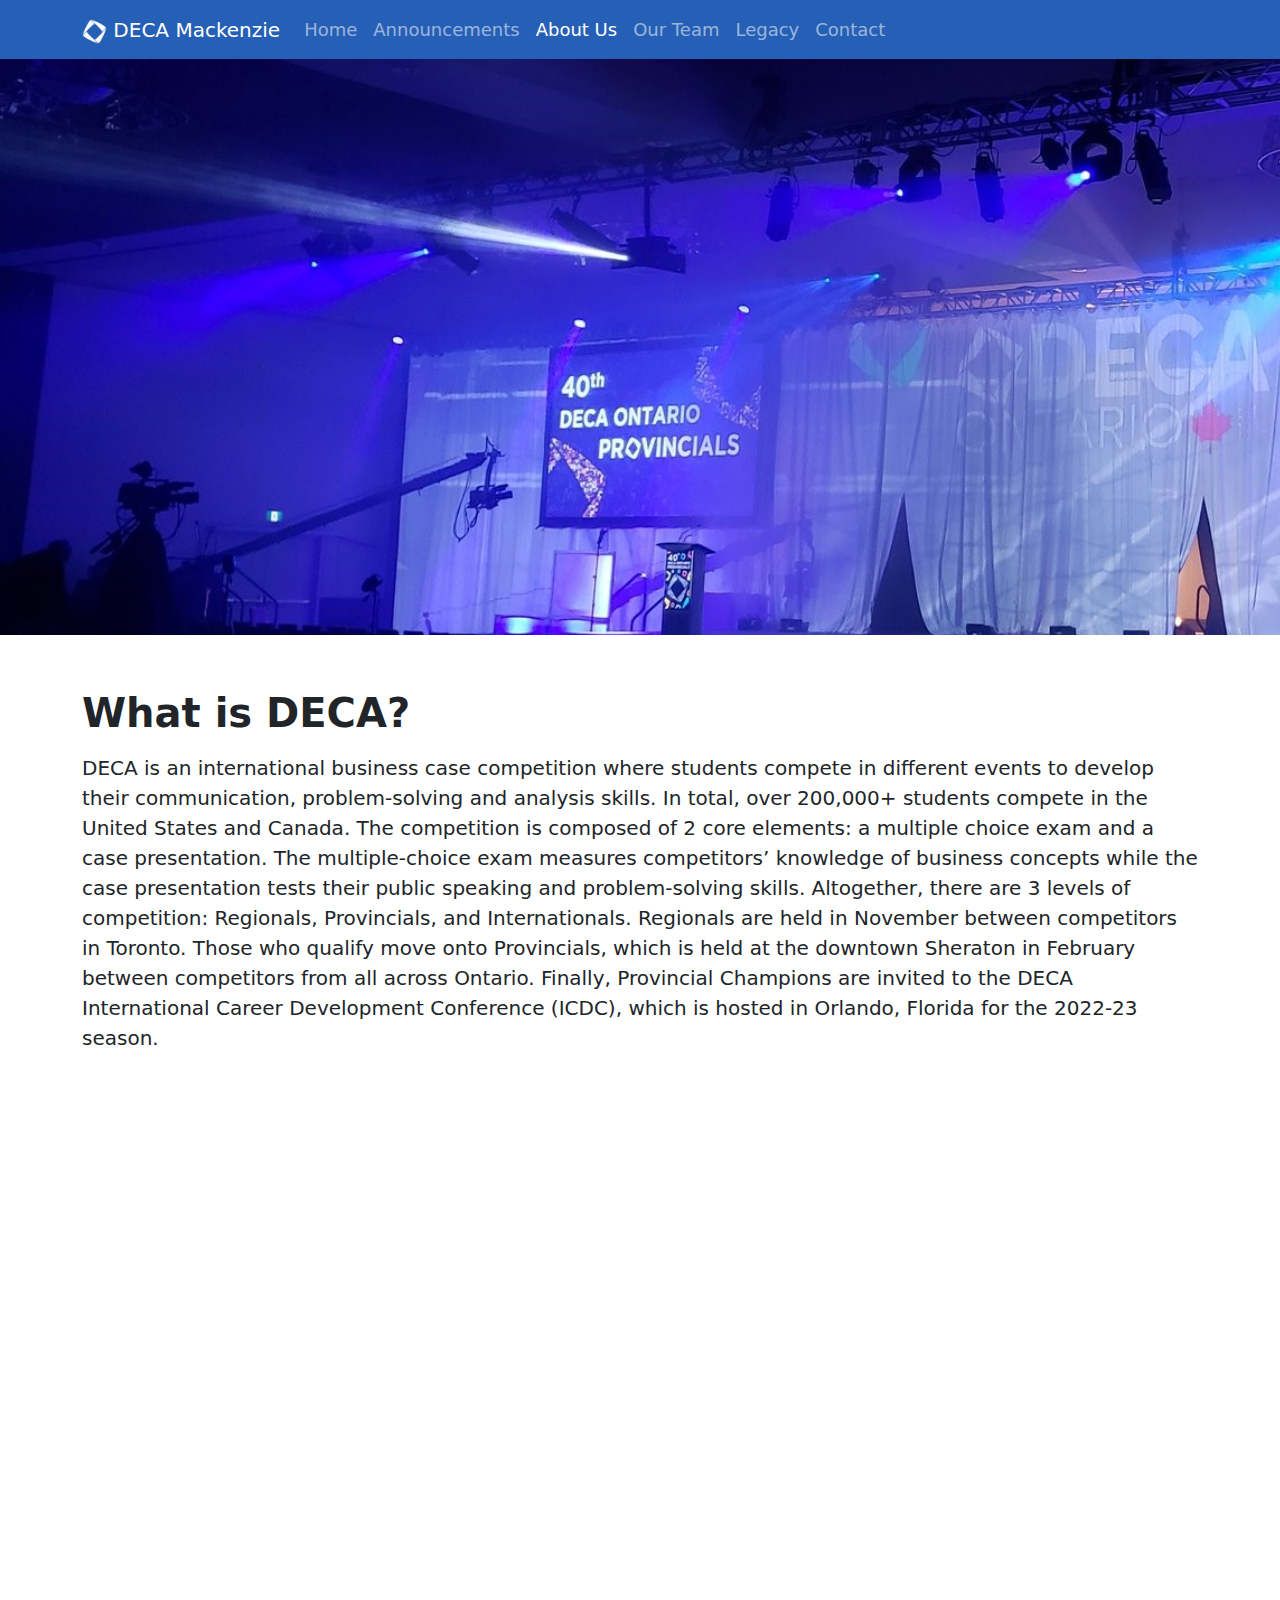
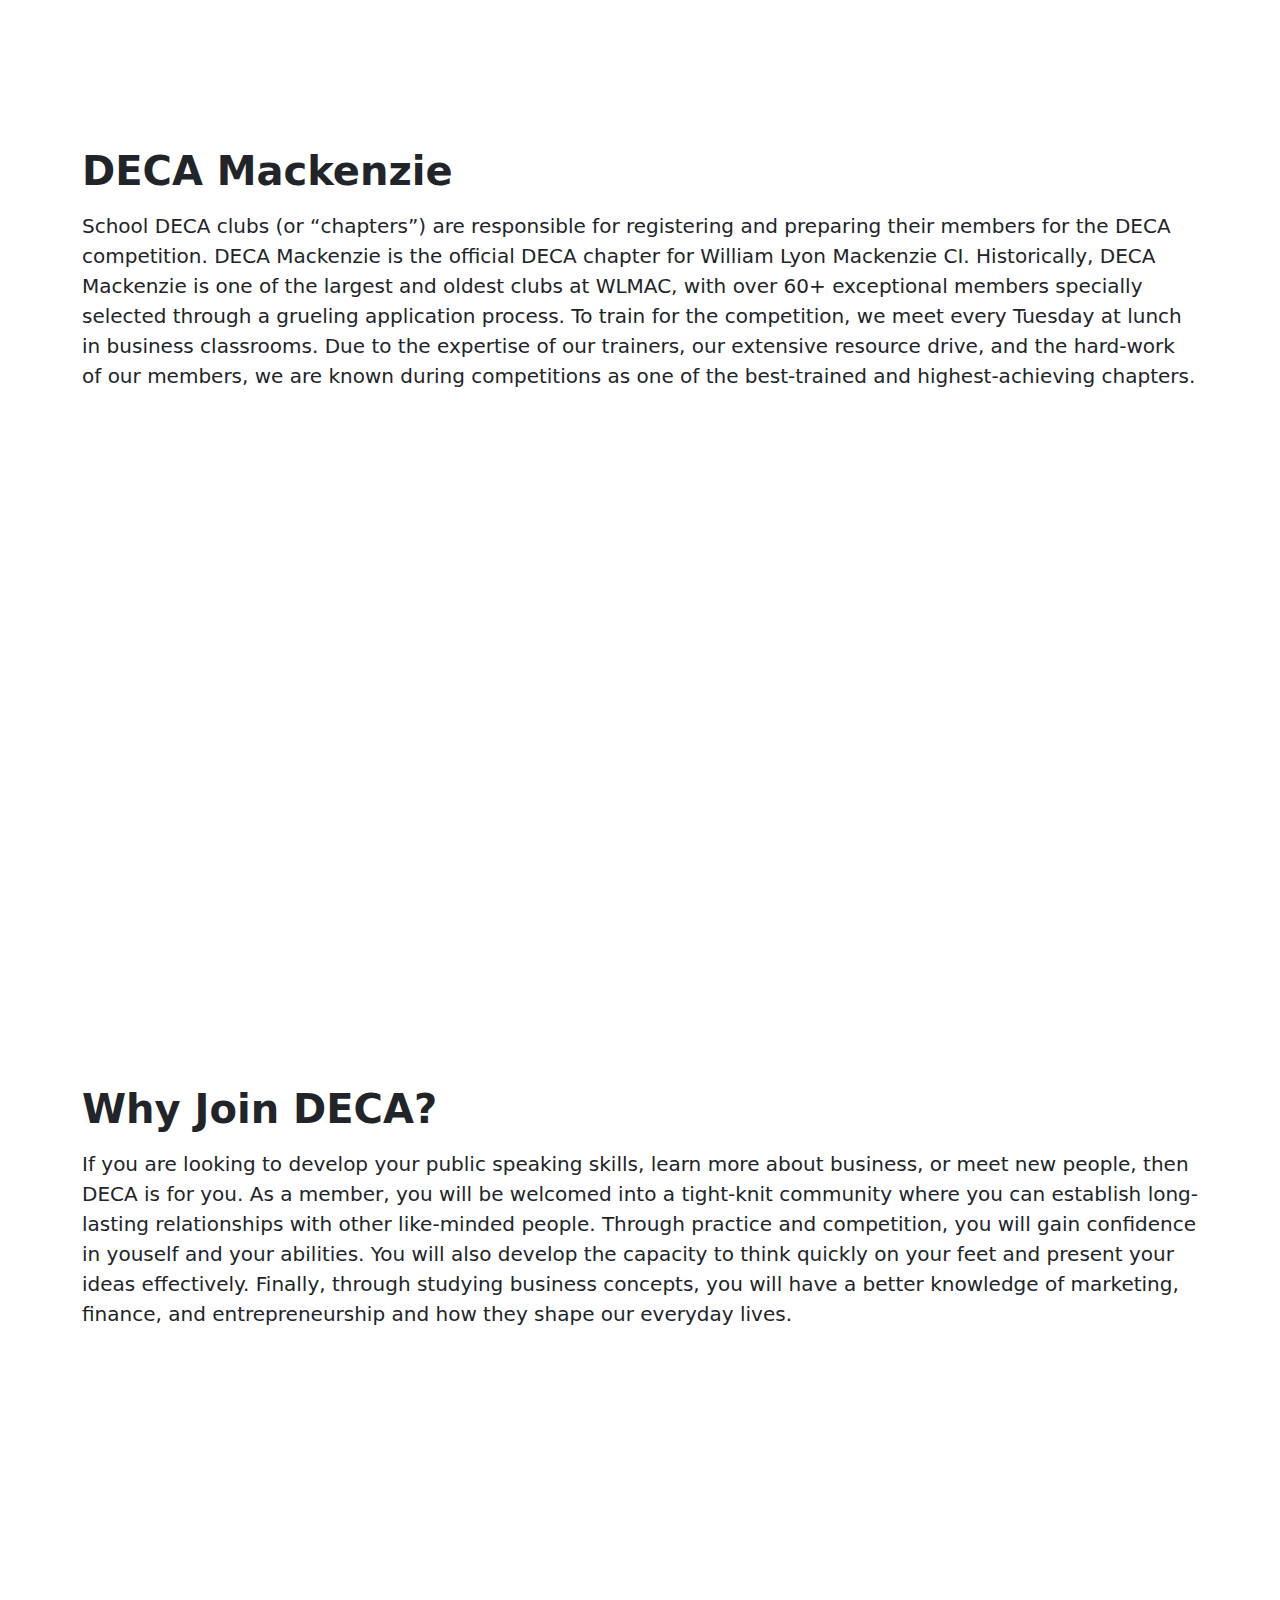
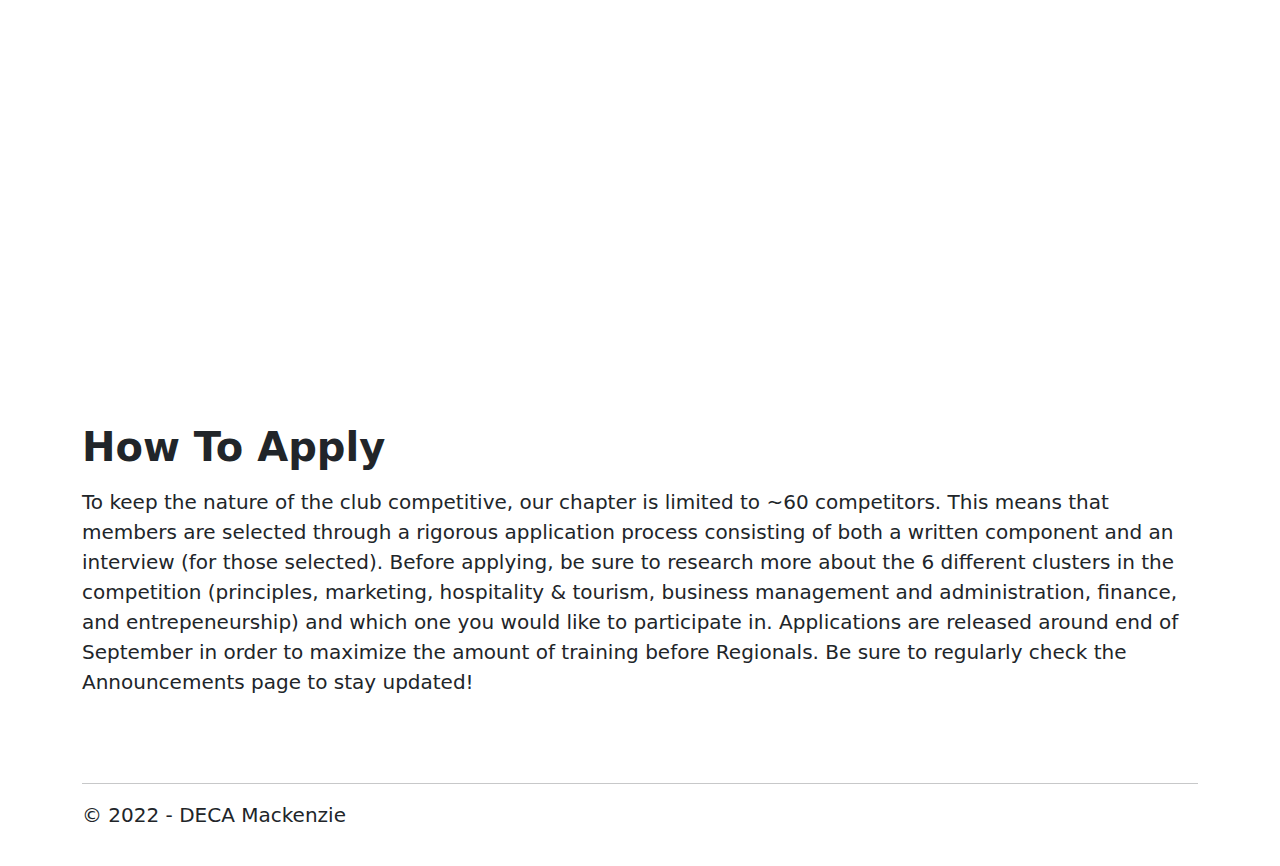
==== commit d0096b6f: "Minor test changes" ====
--- a/docs/About.html
+++ b/docs/About.html
@@ -135,7 +135,7 @@
     <div class="container" style="margin-top: 3%;">
         <div class="row gx-4 mb-5" style="padding-bottom: 2%">
             <h1 class="mt-6 my-3 text-align: center"><b>How To Apply</b></h1>
-            <p>Unfortuntately, due to DECA regulations, our chapter is limited to ~60 competitors. This means that
+            <p>To keep the nature of the club competitive, our chapter is limited to ~60 competitors. This means that
                 members are selected through a rigorous application process consisting of both a written component and
                 an interview (for those selected). Before applying, be sure to research more about the 6 different
                 clusters in the competition (principles, marketing, hospitality & tourism, business management and
